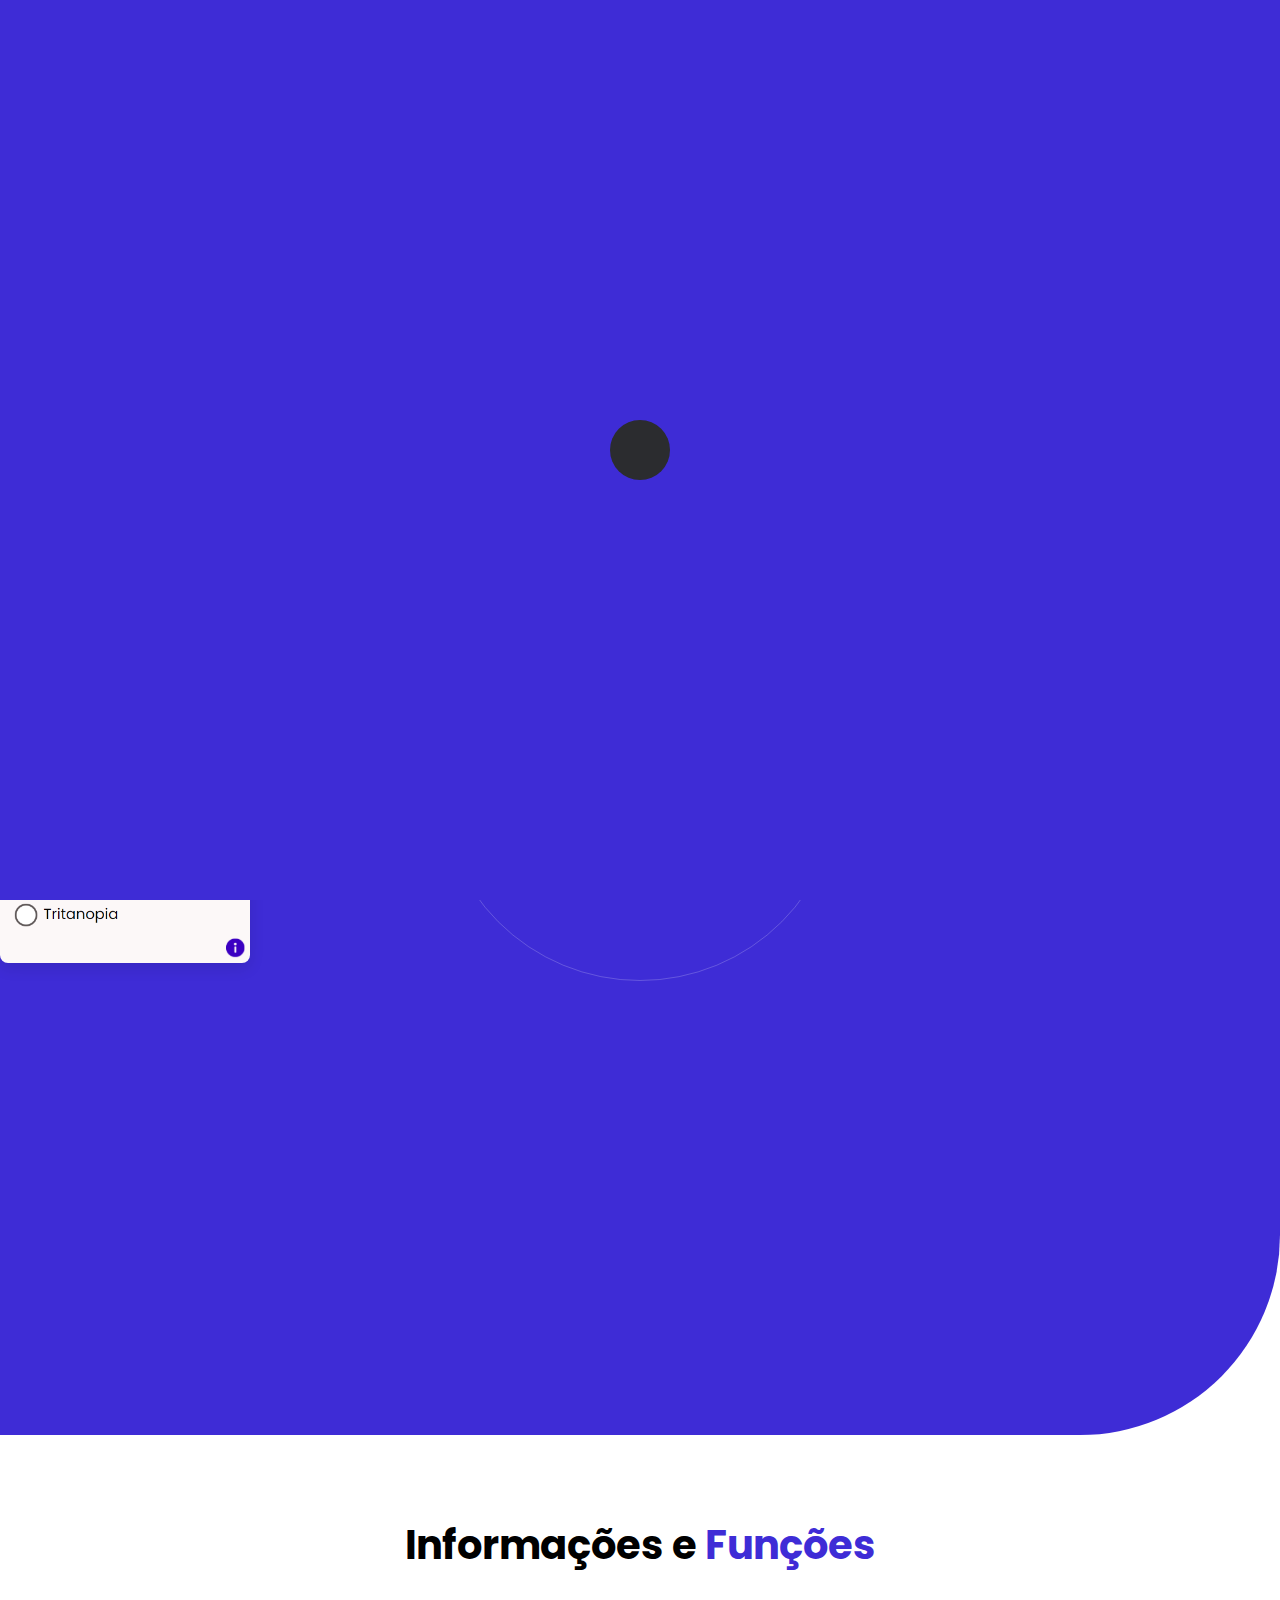
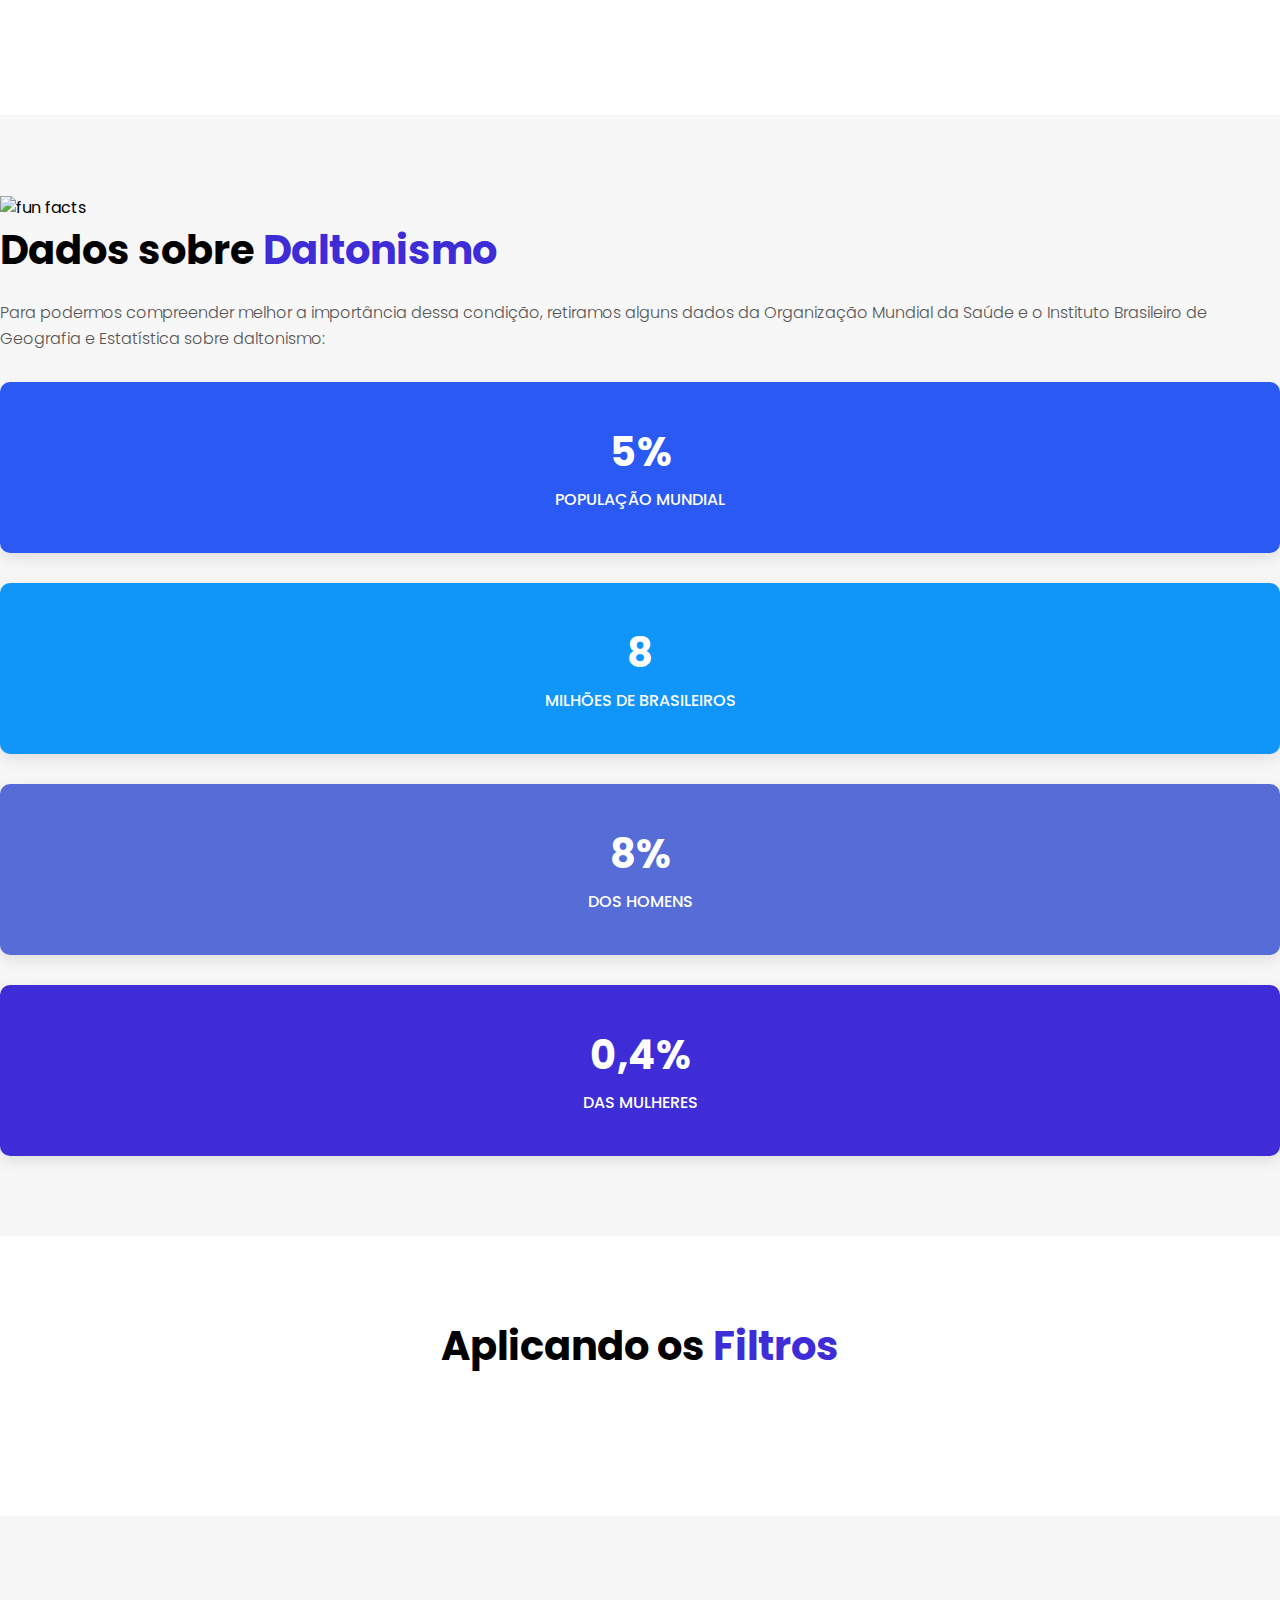
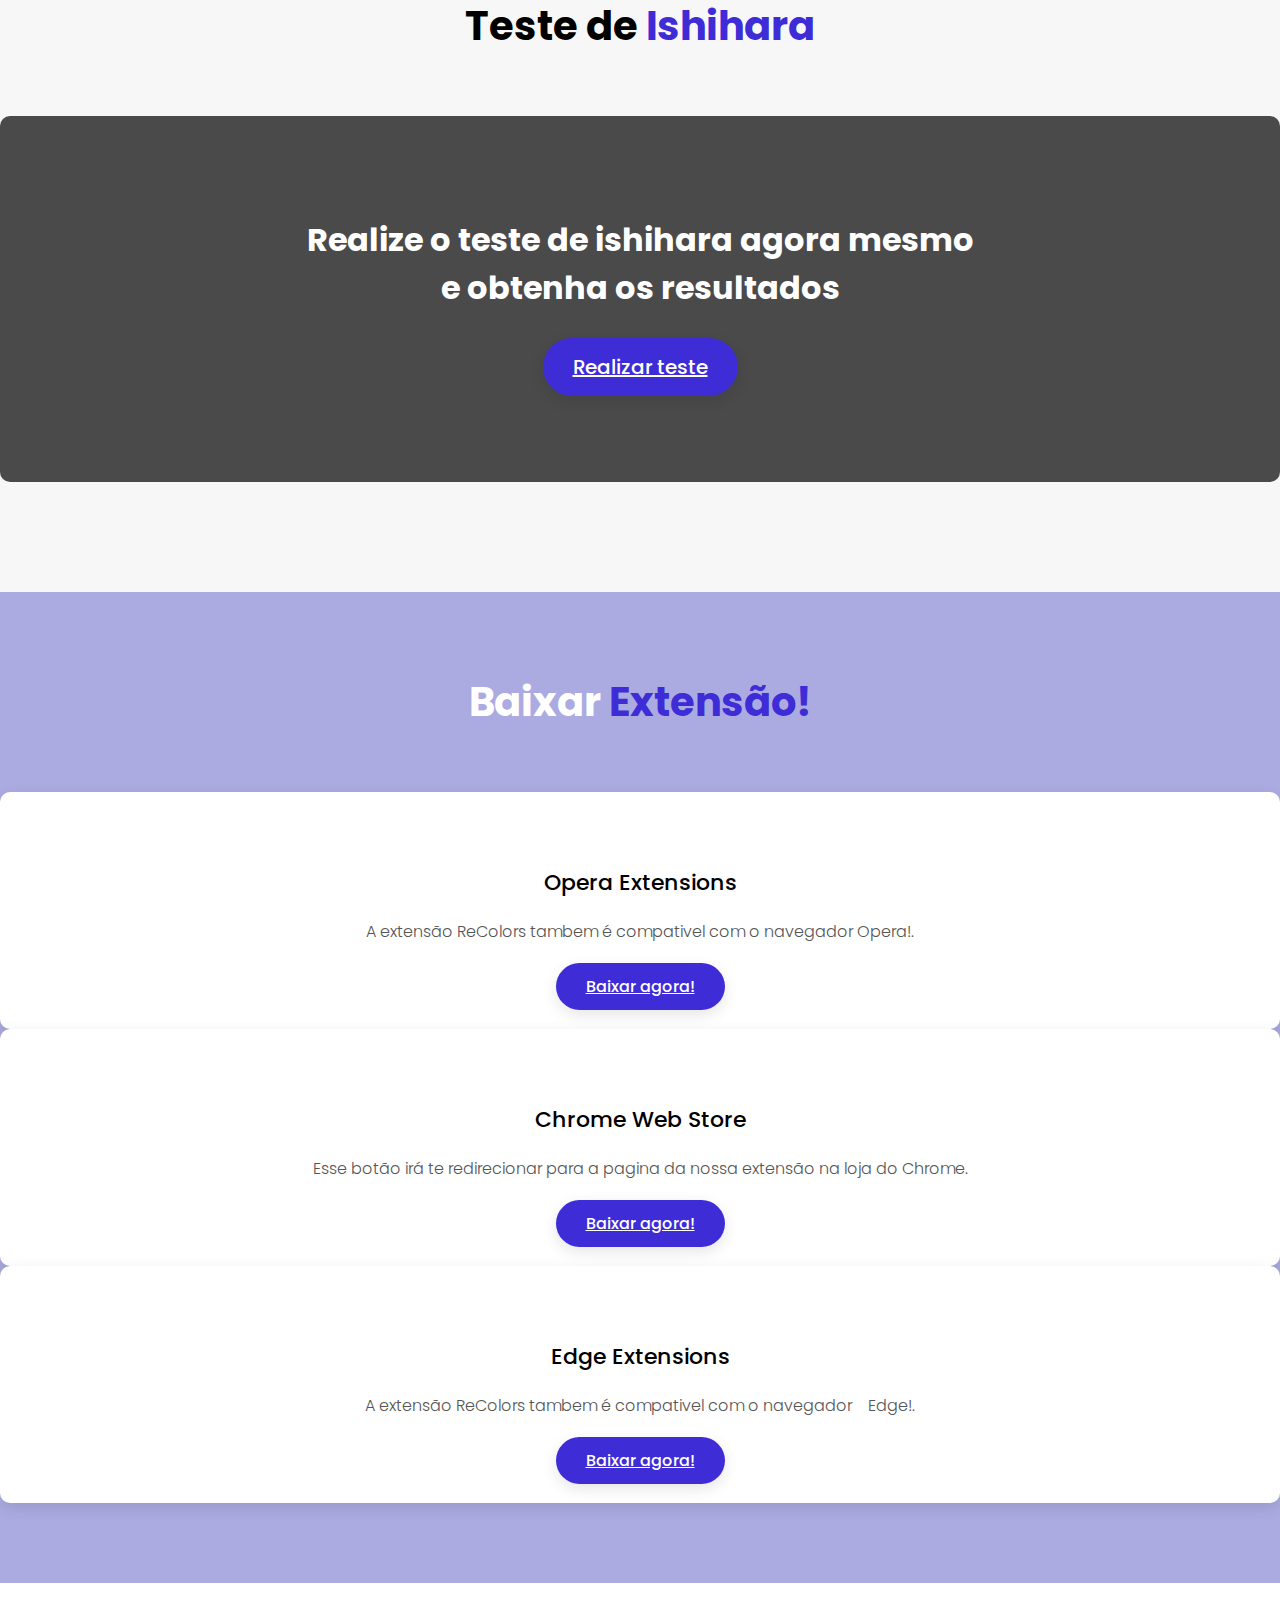
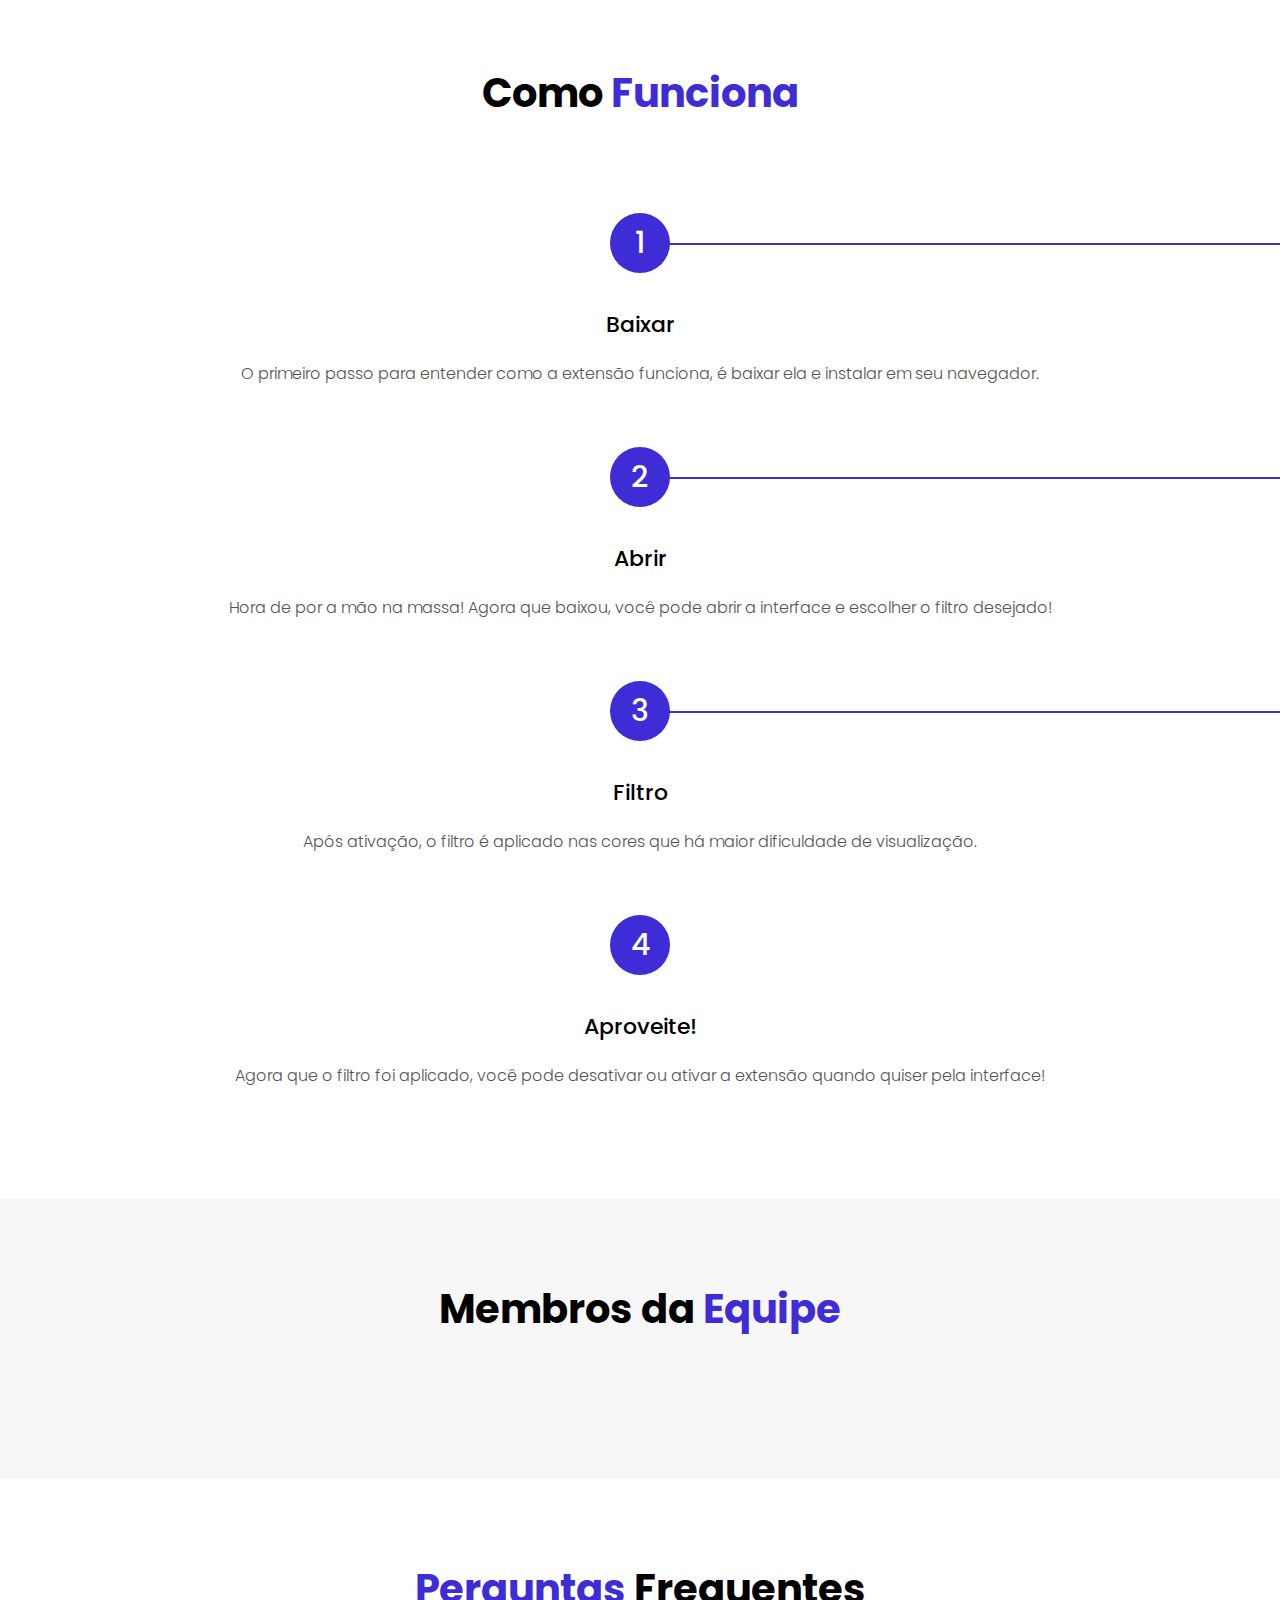
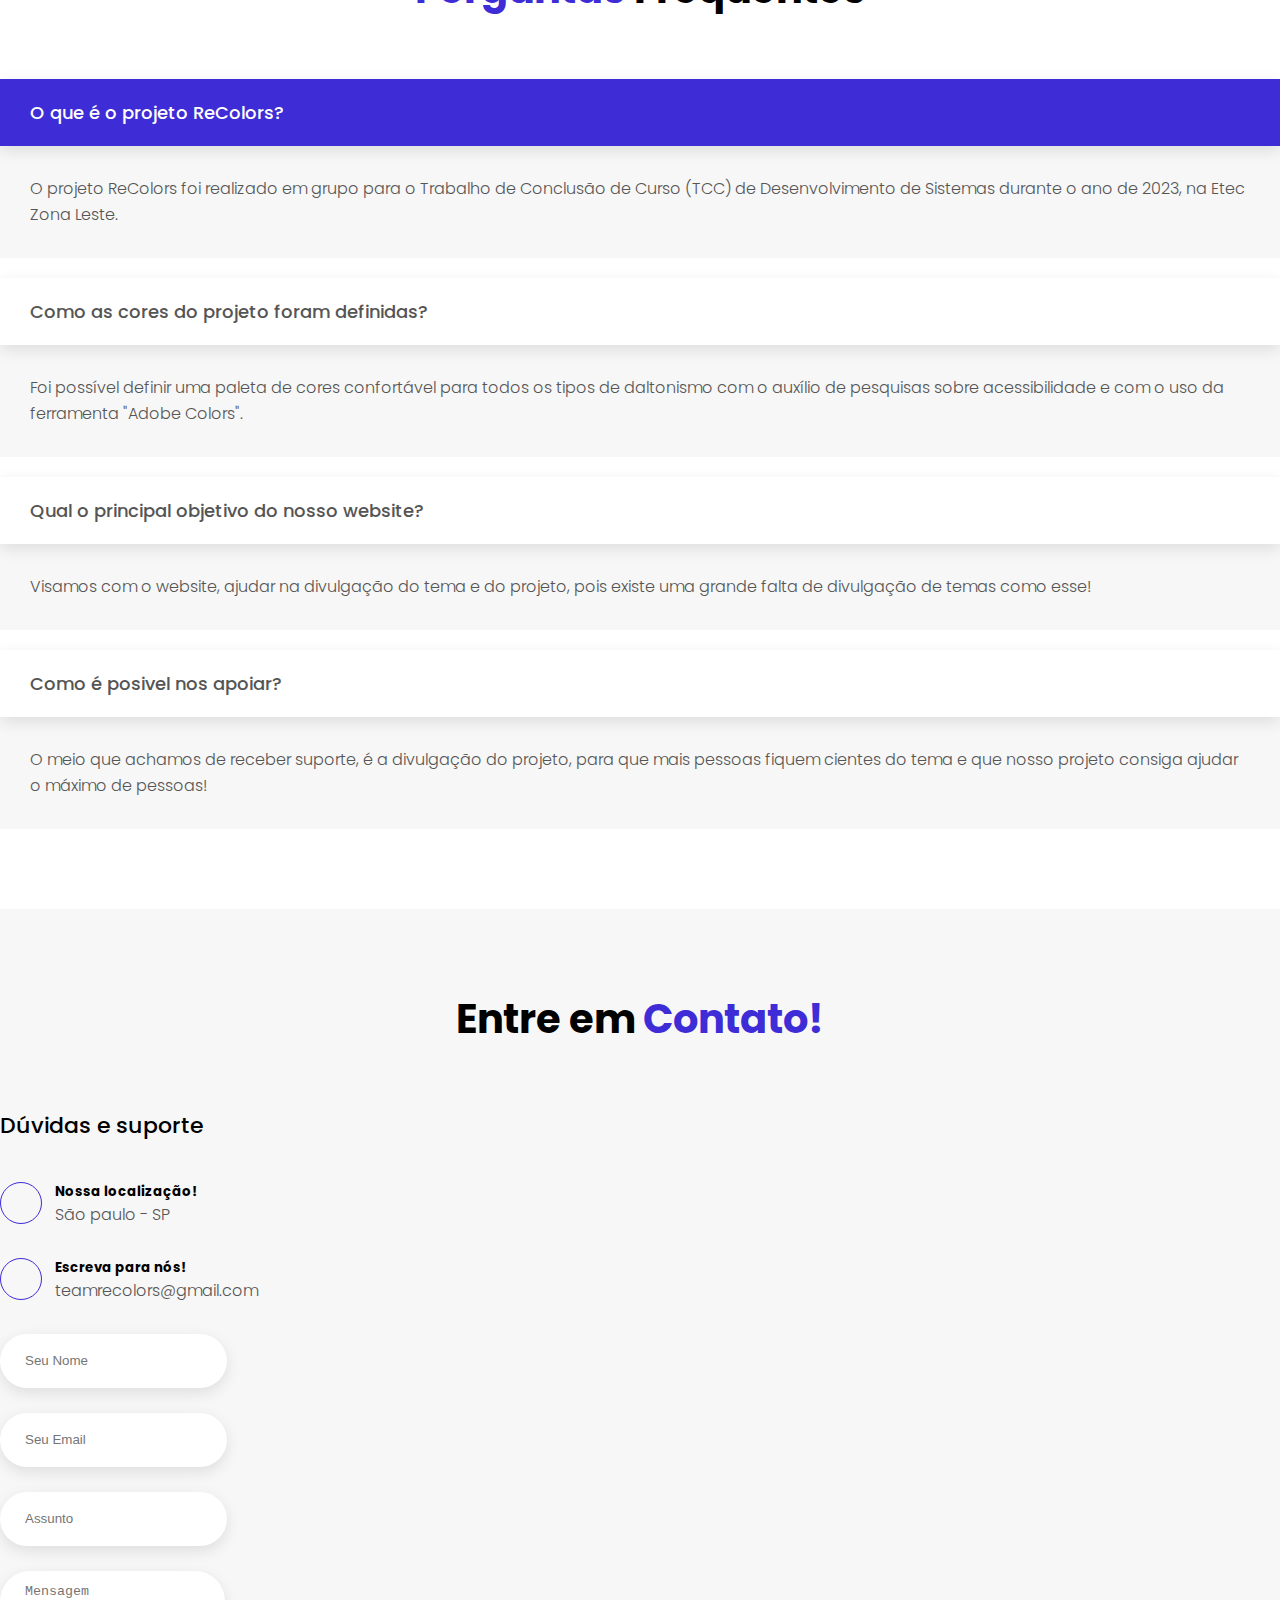
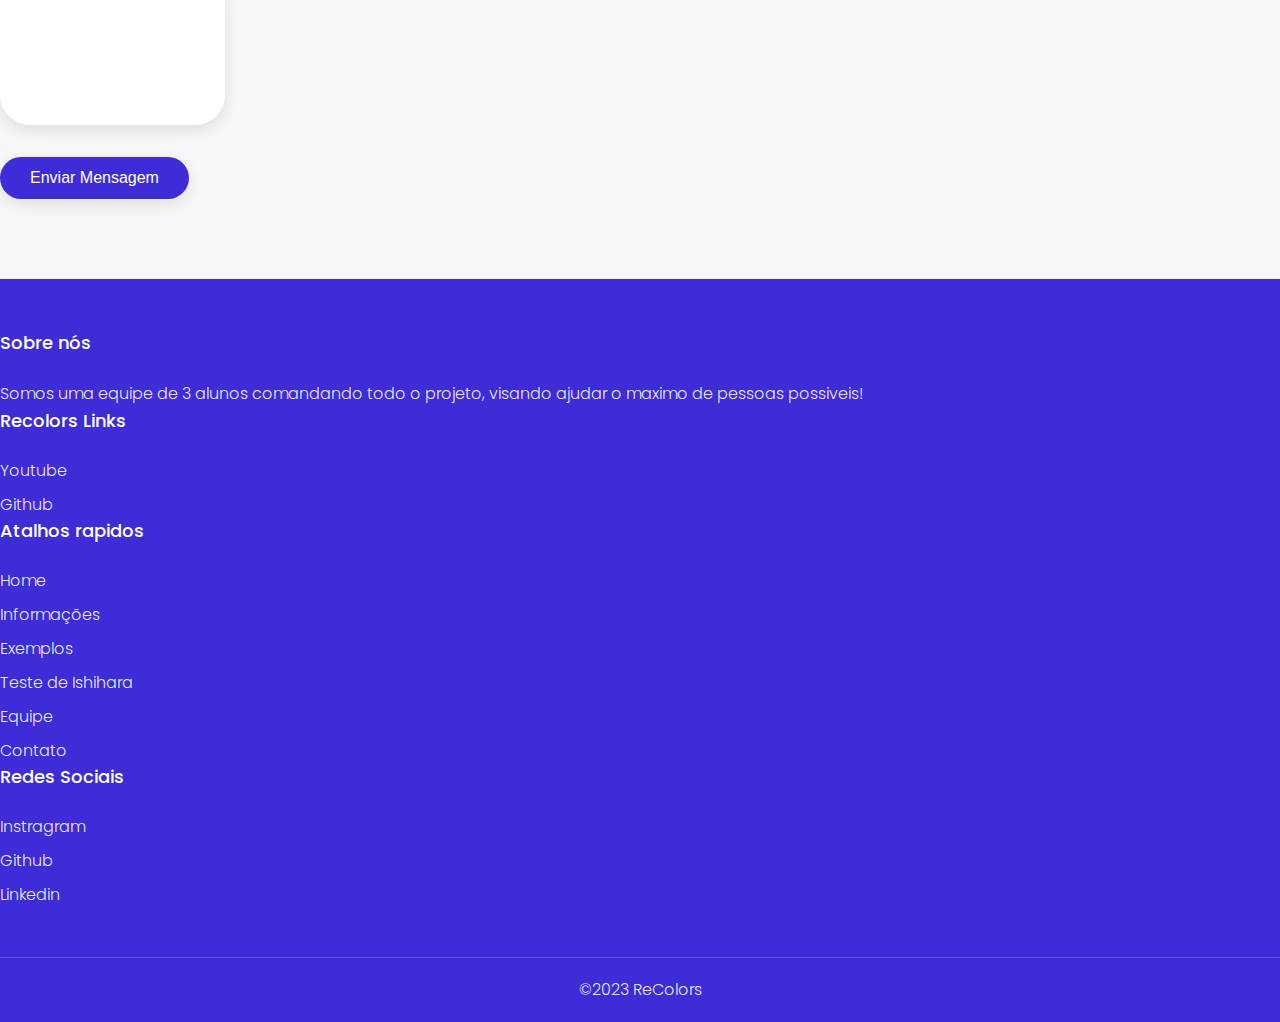
==== index.html @ bcbef5b4 "Update index.html" ====
<!DOCTYPE html>
<html lang="pt-br">
<head>
    <meta charset="UTF-8">
    <link rel="shortcut icon" type="x-icon" href="img/icon.png">
    <meta name="viewport" content="width=device-width, initial-scale=1.0">
    <title>ReColors - Extensão para Daltonismo</title>
    <!-- owl carousel css -->
    <link rel="stylesheet" href="css/owl.carousel.min.css">
    <link rel="stylesheet" href="https://cdnjs.cloudflare.com/ajax/libs/OwlCarousel2/2.3.4/assets/owl.carousel.min.css" integrity="sha512-tS3S5qG0BlhnQROyJXvNjeEM4UpMXHrQfTGmbQ1gKmelCxlSEBUaxhRBj/EFTzpbP4RVSrpEikbmdJobCvhE3g==" crossorigin="anonymous" referrerpolicy="no-referrer" />
    <link rel="stylesheet" href="https://cdnjs.cloudflare.com/ajax/libs/OwlCarousel2/2.3.4/assets/owl.theme.default.min.css" integrity="sha512-sMXtMNL1zRzolHYKEujM2AqCLUR9F2C4/05cdbxjjLSRvMQIciEPCQZo++nk7go3BtSuK9kfa/s+a4f4i5pLkw==" crossorigin="anonymous" referrerpolicy="no-referrer" />
    <!-- bootstrap css -->
    <link rel="stylesheet" href="css/font-awesome.css">
    <!-- bootstrap css -->
    <link rel="stylesheet" href="css/bootstrap.min.css">
    <!-- css -->
    <link rel="stylesheet" href="css/style.css">
    <meta name="google-site-verification" content="XhL-QAWS6RkEhredFopyGMFFUdEi4HAXMe2kNTsxbYQ" />
</head>
<body>


<!-- tela de carregamento -->

<div class="preloader">
    <span></span>
</div>




<!-- tela de carregamento fim -->
    

<!-- navbar Começo-->

    <nav class="navbar navbar-expand-lg fixed-top"> 
        <div class="container">
            <!-- Marca/logo-->
            <a class="navbar-brand" href="index.html">
                <img class="logo" src="img/logo.png" alt="Logotipo da ReColors">
              </a>
  
            <!-- botão -->
                <button class="navbar-toggler" type="button" data-toggle="collapse" data-target="#collapsibleNavbar">
                    <i class="fa-solid fa-bars"></i>
                </button>
  
            <!-- Navbar links -->
        <div class="collapse navbar-collapse" id="collapsibleNavbar">
            <ul class="navbar-nav ml-auto">
                <li class="nav-item">
                    <a class="nav-link active" data-scroll-nav="0" href="#">Home</a>
                </li>
                <li class="nav-item">
                    <a class="nav-link" data-scroll-nav="1" href="#">Informações</a>
                </li>
                <li class="nav-item">
                    <a class="nav-link" data-scroll-nav="2" href="#">Exemplos</a>
                </li>
                <li class="nav-item">
                    <a class="nav-link" data-scroll-nav="3" href="#">Teste de Ishihara</a>
                </li>
                <li class="nav-item">
                    <a class="nav-link" data-scroll-nav="4" href="#">Equipe</a>
                </li>
                <li class="nav-item">
                    <a class="nav-link" data-scroll-nav="5" href="#">Contato</a>
                </li>
            </ul>
        </div>
    </nav>
<!-- navbar Fim -->

<!-- HOME COMEÇO -->
<section class="home d-flex align-items-center" id="home" data-scroll-index="0">
    <div class="effect-wrap">
        <i class="fas fa-plus effect effect-1"></i>
        <i class="fas fa-plus effect effect-2"></i>
        <i class="fas fa-circle-notch effect effect-3"></i>
    </div>
    <div class="container">
        <div class="row align-items-center">
            <div class="col-md-7">
                <div class="home-text">
                    <h1>Extensão para auxílio a daltônicos!</h1>
                    <p>Disponível gratuitamente, pronto para te auxiliar durante sua navegação web.</p>
                    <div class="home-btn">
                        <a target="_blank" href="https://chrome.google.com/webstore/detail/recolors/ahmpcelmfapdfdgkgngddedcdaoebjlm?hl=pt-br" class="btn btn-1">Baixar extensão</a>
                        <button type="button"  class="btn btn-1 video-play-btn">
                            <i class="fas fa-play"></i>
                        </button>
                    </div>
                </div>
            </div>
            <div class="col-md-5 text-center">   
                <div class="home-img">
                    <div class="circle">
                    </div>
                     <img src="img/extension-screenshots/1.png" alt="ReColors">
                </div> 
            </div>
        </div>
    </div>
</section>


<!-- HOME FINAL -->

<!-- informações começo -->
<section class="features section-padding" id="features" data-scroll-index="1">
    <div class="container">
        <div class="row justify-content-center">
            <div class="col-lg-8">
                <div class="section-title">
                    <h2>Informações e <span>Funções</span></h2>
                </div>
            </div>
        </div>
        <div class="row">
            <div class="owl-carousel features-carousel">
                <div class=" feature-item">
                    <div class="icon"><i class="fa-solid fa-display"></i></div>
                    <h3>Auxiliar na Web</h3>
                    <p>Ajuda o usuário durante a navegação na internet, dando suporte às possíveis dificuldades enfrentadas 
                        pelos portadores de daltonismo diariamente.
                    </p>
                </div>
                <div class=" feature-item">
                    <div class="icon"><i class="fa-solid fa-eye"></i></div>
                    <h3>Customizar Cores</h3>
                    <p>Você poderá contar com a extensão para alterar todo o esquema de cores nos websites 
                        visitados, de acordo com o seu tipo de daltonismo.
                    </p>
                </div>
                <div class=" feature-item">
                    <div class="icon"><i class="fa-solid fa-window-maximize"></i></div>
                    <h3>Exibir Informações</h3>
                    <p>Com a extensão, é possível visualizar todas as informações da tela, como gráficos e textos que podem
                        ser ilegíveis por conta da escolha de cores utilizadas nas páginas web.
                    </p>
                </div>
                <div class=" feature-item">
                    <div class="icon"><i class="fa-solid fa-list"></i></div>
                    <h3>8 Tipos Predefinidos</h3>
                    <p>A extensão conta com os 8 principais tipos de daltonismo
                         definidos para proporcionar uma experiência inclusiva a todos os usuários.
                    </p>
                </div>
                <div class=" feature-item">
                    <div class="icon"><i class="fa-solid fa-magnifying-glass"></i></div>
                    <h3>Informações dos Tipos</h3>
                    <p>Durante o uso, após definir o tipo desejado, é exibido informações sobre
                        o mesmo, explicando tambem as cores que são e serão afetadas!.
                    </p>
                </div>
            </div>
        </div>
    </div>
</section>




<!-- informações fim  -->

<!-- Dados começo -->


<section class="fun-facts section-padding">
    <div class="container">
        <div class="row">
            <div class="col-lg-6 col-md-5 d-flex align-items-center justify-content-center">    
                <div class="fun-facts-img">
                    <img src="img/extension-screenshots/2.png" alt="fun facts">
                </div>
            </div>
            <div class="col-lg-6 col-md-7">     
                <div class="section-title">
                    <h2>Dados sobre <span>Daltonismo</span></h2>
                </div>
                <div class="fun-facts-text">
                    <p>Para podermos compreender melhor a importância dessa condição, 
                        retiramos alguns dados da Organização Mundial da Saúde e 
                        o Instituto Brasileiro de Geografia e Estatística sobre daltonismo:
                    </p>
                    <div class="row">
                        <div class="col-sm-6">
                            <div class="fun-fact-item style-1">
                                <h3>5%</h3>
                                <span>POPULAÇÃO MUNDIAL</span>
                            </div>
                        </div>
                        <div class="col-sm-6">
                            <div class="fun-fact-item style-2">
                                <h3>8</h3>
                                <span>MILHÕES DE BRASILEIROS</span>
                            </div>
                        </div>
                        <div class="col-sm-6">
                            <div class="fun-fact-item style-3">
                                <h3>8%</h3>
                                <span>DOS HOMENS</span>
                            </div>
                        </div>
                        <div class="col-sm-6">
                            <div class="fun-fact-item style-4">
                                <h3>0,4%</h3>
                                <span>DAS MULHERES</span>
                            </div>
                        </div>
                    </div>
                </div>
            </div>
        </div>
    </div>
</section>


<!-- Dados fim -->

<!-- EXEMPLO EXTENSAO -->
<section class="app-screenshots section-padding" id="exemplo" data-scroll-index="2">
    <div class="container">
        <div class="row justify-content-center">
            <div class="col-lg-8">
                <div class="section-title">
                    <h2>Aplicando os  <span>Filtros</span></h2>
                </div>
            </div>
        </div>
        <div class="row">
            <div class="owl-carousel screenshots-carousel">
                <div class="screenshot-item">
                    <div class="caption">
                        <h4>sem Filtro</h4>
                    </div>
                    <img src="img/extension-screenshots/one.png" alt="screenshot">
                </div>
                <div class="screenshot-item">
                    <img src="img/extension-screenshots/two.png" alt="screenshot">
                    <div class="caption">
                        <h4>Protanopia</h4>
                    </div>
                </div>
                <div class="screenshot-item">
                    <img src="img/extension-screenshots/six.png" alt="screenshot">
                    <div class="caption">
                        <h4>  Deuteranopia</h4>
                    </div>
                </div>
                <div class="screenshot-item">
                    <img src="img/extension-screenshots/for.png" alt="screenshot">
                    <div class="caption">
                        <h4>Tritanopia</h4>
                    </div>
                </div>
            </div>
        </div>
    </div>
</section>
<!-- EXEMPLO EXTENSAO FIM -->



<!-- teste de ishihara -->


<section class="teste-ishihara section-padding" data-scroll-index="3">
    <div class="container">
        <div class="row justify-content-center">
            <div class="col-lg-8">
                <div class="section-title">
                    <h2>Teste de <span>Ishihara</span></h2>
                </div>
            </div>
        </div>
        <div class="row">
                <div class="teste-text">
                    <h1>Realize o teste de ishihara agora mesmo 
                        <br>e obtenha os resultados</h1>
                        <a href="teste.html" class="btn btn-2 btn-large">Realizar teste</a>
                </div>
            </div>
        </div>
    </div>
</section>



<!-- teste de ishihara fim -->



<!-- DOWNLOAD começo -->
<section class="app-download section-padding">
    <div class="container">
        <div class="row justify-content-center">
            <div class="col-lg-8">
                <div class="section-title">
                    <h2>Baixar <span>Extensão!</span></h2>
                </div>
            </div>
        </div>
        <div class="row justify-content-center">
            <div class="col-lg-4 col-md-6">
                <div class="app-download-item">
                    <i class="fa-brands fa-opera"></i>
                    <h3>Opera Extensions</h3>
                    <p>A extensão ReColors tambem é compativel com o navegador Opera!.
                    </p>
                    <a href="#" class="btn btn-2">Baixar agora!</a>
                </div>
            </div>
            <div class="col-lg-4 col-md-6">
                <div class="app-download-item">
                    <i class="fa-brands fa-google"></i>
                    <h3>Chrome Web Store</h3>
                    <p>Esse botão irá te redirecionar para a pagina da nossa extensão
                        na loja do Chrome.
                    </p>
                    <a href="#" class="btn btn-2">Baixar agora!</a>
                </div>
            </div>
            <div class="col-lg-4 col-md-6">
                <div class="app-download-item">
                    <i class="fa-brands fa-edge"></i>
                    <h3>Edge Extensions</h3>
                    <p>A extensão ReColors tambem é compativel com o navegador ⠀Edge!.
                    </p>
                    <a href="#" class="btn btn-2">Baixar agora!</a>
                </div>
            </div>
        </div>
    </div>
</section>


<!-- DOWNLOAD FIM -->

<!-- como funcionamos -->
<div class="how-it-works section-padding">
    <div class="container">
        <div class="row justify-content-center">
            <div class=" col-lg-8">
                <div class="section-title">
                    <h2>Como <span>Funciona</span></h2>
                </div>
            </div>
        </div>
        <div class="row">
            <div class="col-lg-3 col-md-6">
                <div class="how-it-works-item line-right">
                    <div class="step">1</div>
                    <h3>Baixar</h3>
                    <p>O primeiro passo para entender como a extensão funciona,
                        é baixar ela e instalar em seu navegador.
                    </p>
                </div>
            </div>
            <div class="col-lg-3 col-md-6">
                <div class="how-it-works-item line-right">
                    <div class="step">2</div>
                    <h3>Abrir</h3>
                    <p>Hora de por a mão na massa! Agora que baixou, você pode abrir a interface
                        e escolher o filtro desejado!
                    </p>
                </div>
            </div>
            <div class="col-lg-3 col-md-6">
                <div class="how-it-works-item line-right">
                    <div class="step">3</div>
                    <h3>Filtro</h3>
                    <p>Após ativação, o filtro é aplicado nas cores que há maior dificuldade
                        de visualização.
                    </p>
                </div>
            </div>
            <div class="col-lg-3 col-md-6">
                <div class="how-it-works-item">
                    <div class="step">4</div>
                    <h3>Aproveite!</h3>
                    <p>Agora que o filtro foi aplicado, você pode desativar ou ativar
                        a extensão quando quiser pela interface!
                    </p>
                </div>
            </div>
        </div>
    </div>
</div>


<!-- como funcionamos fim -->

<!-- equipe parte-->
<section class="team section-padding" id="team" data-scroll-index="4">
    <div class="container">
        <div class="row justify-content-center">
            <div class="col-lg-8">
                <div class="section-title">
                    <h2>Membros da <span>Equipe</span></h2>
                </div>
            </div>
        </div>
        <div class="row">
            <div class="owl-carousel team-carousel">
                <div class="team-item">
                    <img src="img/team/1.png" alt="team">
                    <h3>Renato Botura</h3>
                    <span>Programador</span>
                </div>
                <div class="team-item">
                    <img src="img/team/2.png" alt="team">
                    <h3>Thiago Cruz</h3>
                    <span>Desenvolvedor</span>
                </div>
                <div class="team-item">
                    <img src="img/team/3.png" alt="team">
                    <h3>Kezia Domingos</h3>
                    <span>Designer</span>
                </div>
            </div>
        </div>
    </div>
</section>


<!-- equipe fim -->

<!-- FAQ começo -->
<section class="faq section-padding">
    <div class="container">
        <div class="row justify-content-center">
            <div class="col-lg-8">
                <div class="section-title">
                    <h2><span>Perguntas</span> Frequentes</h2>
                </div>
            </div>
        </div>
        <div class="row justify-content-center">
            <div class="col-lg-10">
                <div id="accordion">
                    <div class="accordion-item">
                        <div class="accordion-header" data-toggle="collapse" 
                        data-target="#collapse-01">
                            <h3>O que é o projeto ReColors?</h3>
                        </div>
                        <div class="collapse show" id="collapse-01" data-parent="#accordion">
                            <div class="accordion-body">
                                <p>O projeto ReColors foi realizado em grupo para 
                                    o Trabalho de Conclusão de Curso (TCC) de Desenvolvimento de Sistemas durante o ano de 2023,
                                    na Etec Zona Leste.
                                </p>
                            </div>
                        </div>
                    </div>
                    <div class="accordion-item">
                        <div class="accordion-header collapsed" data-toggle="collapse" 
                        data-target="#collapse-02">
                            <h3>Como as cores do projeto foram definidas?</h3>
                        </div>
                        <div class="collapse" id="collapse-02" data-parent="#accordion">
                            <div class="accordion-body">
                                <p>Foi possível definir uma paleta de cores confortável para todos os tipos de daltonismo
                                    com o auxílio de pesquisas sobre acessibilidade e com o uso da ferramenta
                                    "Adobe Colors".
                                </p>
                            </div>
                        </div>
                    </div>
                    <div class="accordion-item">
                        <div class="accordion-header collapsed" data-toggle="collapse" 
                        data-target="#collapse-03">
                            <h3>Qual o principal objetivo do nosso website?</h3>
                        </div>
                        <div class="collapse" id="collapse-03" data-parent="#accordion">
                            <div class="accordion-body">
                                <p>Visamos com o website, ajudar na divulgação do tema e do projeto,
                                    pois existe uma grande falta de divulgação de temas como esse!
                                </p>
                            </div>
                        </div>
                    </div>
                    <div class="accordion-item">
                        <div class="accordion-header collapsed" data-toggle="collapse" 
                        data-target="#collapse-04">
                            <h3>Como é posivel nos apoiar?</h3>
                        </div>
                        <div class="collapse" id="collapse-04" data-parent="#accordion">
                            <div class="accordion-body">
                                <p>O meio que achamos de receber suporte, é a divulgação do projeto,
                                    para que mais pessoas fiquem cientes do tema e que nosso projeto consiga
                                    ajudar o máximo de pessoas!
                                </p>
                            </div>
                        </div>
                    </div>
                </div>
            </div>
        </div>
    </div>
</section> 


<!-- FAQ fim -->

<!-- contato começo -->
<section class="contact section-padding" id="contact" data-scroll-index="5">
    <div class="container">
        <div class="row justify-content-center">
            <div class="col-lg-8">
                <div class="section-title">
                    <h2>Entre em <span>Contato!</span></h2>
                </div>
            </div>
        </div>
        <div class="row">
            <div class="col-lg-4 col-md-5">
                <div class="contact-info">
                    <h3>Dúvidas e suporte</h3>
                    <div class="contact-info-item">
                        <i class="fas fa-location-arrow"></i>
                        <h5>Nossa localização!</h5>
                        <p>São paulo - SP</p>
                    </div>
                    <div class="contact-info-item">
                        <i class="fas fa-envelope"></i>
                        <h5>Escreva para nós!</h5>
                        <p>teamrecolors@gmail.com</p>
                    </div>
                </div>
            </div>
            <div class="col-lg-8 col-md-7">
                <div class="contact-form">
                    <form action="https://formsubmit.co/teamrecolors@gmail.com" method="POST" class="form">
                        <input type="hidden" name="_next" value="https://recolors.vercel.app">
                        <div class="row">
                            <div class="col-lg-6">
                                <div class="form-group">
                                    <input type="text" name="name" id="name" placeholder="Seu Nome"
                                        class="form-control" required>
                                </div>
                            </div>
                            <div class="col-lg-6">
                                <div class="form-group">
                                    <input type="text" name="email" id="email" placeholder="Seu Email"
                                        class="form-control" required>
                                </div>
                            </div>
                        </div>
                        <div class="row">
                            <div class="col-lg-12">
                                <div class="form-group">
                                    <input type="text" name="subject" id="subject" placeholder="Assunto"
                                        class="form-control" required>
                                </div>
                            </div>
                        </div>
                        <div class="row">
                            <div class="col-lg-12">
                                <div class="form-group">
                                    <textarea name="message" id="message" placeholder="Mensagem"
                                        class="form-control" required></textarea>
                                </div>
                                <input type="hidden" name="_captcha" value="false" />
                            </div>
                        </div>
                        <div class="row">
                            <div class="col-lg-12">
                                <button id="sendMessageButton" type="submit" class="btn btn-2">Enviar Mensagem</button>

                            </div>
                        </div>
                    </form>
                </div>
            </div>
        </div>
    </div>
</section>

<!-- contato fim -->

<!-- pezinho começo -->
<footer class="footer">
    <div class="container">
        <div class="row">
            <div class="col-lg-3 col-md-6">
                <div class="footer-col">
                    <h3>Sobre nós</h3>
                    <p>Somos uma equipe de 3 alunos comandando todo o projeto,
                        visando ajudar o maximo de pessoas possiveis!
                    </p>
                </div>
            </div>
            <div class="col-lg-3 col-md-6">
                <div class="footer-col">
                    <h3>Recolors Links</h3>
                    <ul>
                        <li><a target="_blank" href="https://www.youtube.com/channel/UCrrAiubU_Cape-SILiKoMmA">Youtube</a></li>
                        <li><a target="_blank" href="https://github.com/yTrosky/ReColors_Site.git">Github</a></li>
                    </ul>
                </div>
            </div>
            <div class="col-lg-3 col-md-6">
                <div class="footer-col">
                    <h3>Atalhos rapidos</h3>
                    <ul>
                        <li><a data-scroll-nav="0" href="#">Home</a></li>
                        <li><a data-scroll-nav="1" href="#">Informações</a></li>
                        <li><a data-scroll-nav="2" href="#">Exemplos</a></li>
                        <li><a data-scroll-nav="3" href="#">Teste de Ishihara</a></li>
                        <li><a data-scroll-nav="4" href="#">Equipe</a></li>
                        <li><a data-scroll-nav="5" href="#">Contato</a></li>
                    </ul>
                </div>
            </div>
            <div class="col-lg-3 col-md-6">
                <div class="footer-col">
                    <h3>Redes Sociais</h3>
                    <ul>
                        <li><a target="_blank" href="https://linktr.ee/recolorsInstagram">Instragram</a></li>
                        <li><a target="_blank" href="https://linktr.ee/recolors">Github</a></li>
                        <li><a target="_blank" href="https://linktr.ee/RecolorsLinkedin?utm_source=linktree_profile_share&ltsid=00021cd5-5279-4b98-bc73-0b254b796a7a">Linkedin</a></li>
                    </ul>
                </div>
            </div>
        </div>
        <div class="row">
            <div class="col-lg-12">
                <p class="copyright-text">&copy;2023 ReColors</p>
            </div>
        </div>
    </div>
</footer>



<!-- pezinho end -->




<!-- ativar dark mode começo  -->

<div class="toggle-theme">
    <i class="fas"></i>
</div>


<!-- ativar dark mode fim  -->




    
<!-- Video telinha popup -->
<div class="video-popup">
    <div class="video-popup-inner">
        <i class="fas fa-times video-popup-close"></i>
        <div class="iframe-box">
            <iframe id="player-1" src="https://www.youtube.com/embed/hx0ZwDeBbxM" 
            title="YouTube video player"
            allow="accelerometer; autoplay; clipboard-write; encrypted-media; 
            gyroscope; picture-in-picture; web-share" allowfullscreen></iframe>
        </div>
    </div>
</div>
<!-- Video telinha popup fim -->




<!-- bootstrap -->    
<script src="js/bootstrap.min.js"></script>
<!-- jquery -->    
<script src="js/jquery.min.js"></script>

<!-- popper -->    
<script src="js/popper.min.js"></script>
<!-- javascript -->    
<script src="js/main.js"></script>
<!-- owl carousel js -->
<script src="js/owl.carousel.min.js"></script>
<script src="https://cdnjs.cloudflare.com/ajax/libs/jquery/3.7.0/jquery.min.js" integrity="sha512-3gJwYpMe3QewGELv8k/BX9vcqhryRdzRMxVfq6ngyWXwo03GFEzjsUm8Q7RZcHPHksttq7/GFoxjCVUjkjvPdw==" crossorigin="anonymous" referrerpolicy="no-referrer"></script>
<script src="https://cdnjs.cloudflare.com/ajax/libs/OwlCarousel2/2.3.4/owl.carousel.min.js" integrity="sha512-bPs7Ae6pVvhOSiIcyUClR7/q2OAsRiovw4vAkX+zJbw3ShAeeqezq50RIIcIURq7Oa20rW2n2q+fyXBNcU9lrw==" crossorigin="anonymous" referrerpolicy="no-referrer"></script>


<script src="https://cdn.jsdelivr.net/npm/popper.js@1.16.1/dist/umd/popper.min.js"></script>
<script src="https://cdn.jsdelivr.net/npm/bootstrap@4.6.2/dist/js/bootstrap.bundle.min.js"></script>

<!-- Scrollt js -->
<script src="js/scrollIt.min.js"></script>

</body>
</html>
---- css/style.css ----
/* ---------------------------------
   Fonts
----------------------------------*/

@import url('https://fonts.googleapis.com/css2?family=Poppins:wght@300;400;600;700;800;900&display=swap');

/* ---------------------------------
   Main CSS
----------------------------------*/
:root{
    --main-color: #3E2CD6;
    --color-1: #2A59F4;
    --color-2: #1095F9;
    --color-3: #566CD6;
    --color-4: #68B1F5;
    --bg-dark: #2b2c2f;
    --main-to-dark-color: var(--main-color);
    --dark-to-main-color: var(--bg-dark);
    --shadow-black-100: 0 5px 15px rgba(0,0,0,0.1);
    --shadow-black-300: 0 5px 15px rgba(0,0,0,0.3);
    --black-900: #000000;
    --black-400: #555555;
    --black-100: #f7f7f7;
    --black-000: #ffffff;
    --black-alpha-100: rgba(0,0,0,0.05);
} 


body{   
    font-family: 'Poppins', sans-serif;
    font-size:  16px;
    font-weight: 400;
    overflow-x: hidden;
    background-color: #ffffff;
    line-height: 1.5;
}
body.dark{
    background-color: var(--bg-dark);
    --black-100: var(--bg-dark);
    --black-000: var(--bg-dark);
    --main-to-dark-color: var(--bg-dark);
    --dark-to-main-color: var(--main-color);
    --shadow-black-100:var(--shadow-black-300);
    --black-alpha-100: rgba(255,255,255,0.05);
    --black-900: #fff;
    --black-400: #bbb;  
    --main-color: var(--color-3);
}
*{
    margin:0;
    padding:0;
    outline: none!important;
}
img{
    max-width: 100%;
    vertical-align: middle;
}
ul{
    list-style: none;
}
.btn-1{
    background-color: #ffffff;
    padding: 12px 30px;
    border:none;
    border-radius: 30px;
    color: var(--main-color);
    font-size: 16px;
    /*text-transform: capitalize;*/
    transition: all 0.5s ease;
    box-shadow: var(--shadow-black-300);
    font-weight: 500;
}
.btn-1:focus{
    box-shadow: var(--shadow-black-300);
}
.btn-1:hover{
    color: #ffffff;
    background-color: var(--main-color);
}

.btn-2{
    background-color: var(--main-color);
    padding: 12px 30px;
    border:none;
    border-radius: 30px;
    color: #ffffff;
    font-size: 16px;
    /*text-transform: capitalize;*/
    transition: all 0.5s ease;
    box-shadow: var(--shadow-black-100);
    font-weight: 500;
}
.btn-2:focus{
    box-shadow: var(--shadow-black-100);
}
.btn-2:hover{
    color: var(--main-color);
    background-color: #ffffff;
}

@keyframes spin_01{
    0%{
        transform: rotate(0deg);
    }
    100%{
        transform: rotate(360deg);
    }
}
@keyframes bounceTop_01{
    0%,100%{
        transform: translateY(-30px);
    }
    50%{
        transform: translateY(0px);
    }
}
@keyframes pulse_01{
    0%{
        transform: scale(0.94);
        box-shadow: 0 0 0 0 rgba(255,255,255,0.7);
    }
    70%{
        transform: scale(1);
        box-shadow: 0 0 0 12px rgba(255,255,255,0);
    }
    100%{
        transform: scale(0.94);
        box-shadow: 0 0 0 0 rgba(255,255,255,0);
    }
}
@keyframes zoomInOut_01{
    0%{
        transform: scale(0);
    }
    100%{
        transform: scale(1);
        opacity: 0;
    }
}
.effect-wrap .effect{
    position: absolute;
    z-index: -1;
}
.effect-wrap .effect-1{
    left: 20%;
    top: 20%;
    font-size: 20px;
    color: var(--color-2);
    animation: spin_01 5s linear infinite;
}
.effect-wrap .effect-2{
    right: 5%;
    top: 10%;
    font-size: 25px;
    color: rgba(255,255,255,0.5);
    animation: spin_01 7s linear infinite;
}
.effect-wrap .effect-3{
    left: 5%;
    bottom: 30%;
    font-size: 25px;
    color: var(--color-3);
    animation: bounceTop_01 3s linear infinite;
}
.section-padding{
    padding: 80px 0;
}
.section-title{
    margin-bottom: 60px;
}

.section-title h2{
    font-size: 40px;
    color: var(--black-900 );
    font-weight: 700;
    /*text-transform: capitalize;*/
    text-align: center;
    margin: 0;
} 
.section-title h2 span{
    color: var(--main-color);
}
.owl-carousel .owl-dots{
    padding: 0 15px;
    text-align: center;
    margin-top: 20px;
}
.owl-carousel button.owl-dot{
    height: 6px;
    width: 24px;
    background-color: #dddddd;
    display: inline-block;
    margin: 0 4px;
    border-radius: 5px;
}
.owl-carousel button.owl-dot.active{
    background-color: var(--main-color);
}

/* ---------------------------------
   Preloader
----------------------------------*/
.preloader{
    position: fixed;
    left: 0;
    top: 0;
    height: 100%;
    width: 100%;
    z-index: 2100;
    background-color: var(--main-to-dark-color);
    display: flex;
    align-items: center;
    justify-content: center;
}
.preloader span{
    display: block;
    height: 60px;
    width: 60px;
    background-color: var(--dark-to-main-color);
    border-radius: 50%;
    animation: zoomInOut_01 1s ease infinite;
}




/* ---------------------------------
   Navbar
----------------------------------*/
.navbar{
    background-color: transparent;
    padding: 20px 0;
    transition: all 0.5s ease;
    
}

.navbar.navbar-shrink{
    box-shadow: 0 10px 10px rgba(0,0,0,0.1);
    background-color: var(--main-color);
    padding: 10px 0;
}
.navbar > .container{
    padding:0 15px;
}
.navbar .navbar-brand{
    font-size: 30px;
    color: #ffffff;
    font-weight: 500; 
    /*text-transform: capitalize;*/
}
.navbar .nav-item{
    margin-left: 40px;
}
.navbar .nav-item .nav-link{
  color:#ffffff;
  /*text-transform: capitalize;*/
  font-size: 16px;
  font-weight: 400;
  padding: 5px 0;
  position: relative;
}
.navbar .nav-item .nav-link::before{
    content: '';
    position: absolute;
    left: 0;
    bottom: 0;
    right: 0;
    height: 1px;
    background-color: #ffffff;
    transition: all 0.5s ease;
    transform: scale(0);
}
.navbar .nav-item .nav-link.active::before,
.navbar .nav-item .nav-link:hover:before{
    transform: scale(1);
}
.logo {
    width: 200px;
    margin: 0; 
    padding: 0; 
  }
/* ---------------------------------
   HOMEE
----------------------------------*/
.home{
    min-height: 100vh;
    padding: 150px 0;
    background-color: var(--main-to-dark-color);
    border-radius: 0 0 200px 0;
    position: relative;
    z-index: 1;
    overflow-x: hidden;
}
.home-text h1{
 font-size: 45px;
 font-weight: 700;
 color: #ffffff;
 margin:0 0 20px;
}
.home-text p{
    font-size: 18px;
    line-height: 28px;
    color: #ffffff;
    margin:0;
    font-weight: 300;
}
.home .home-btn{
    margin-top: 40px;
}
.home .home-btn .video-play-btn{
    margin-left: 30px;
    height: 50px;
    width: 50px;
    padding:0;
    font-size: 16px;
    animation: pulse_01 2s ease infinite;
}
.home .home-btn .video-play-btn:hover{
    animation: none;
    box-shadow: var(--shadow-black-300);
}
.home .home-btn .video-play-btn i{
    line-height: 50px;
}
.home-img img{
    max-width: 250px;
    width: 100%;
    box-shadow: var(--shadow-black-100);
    border-radius: 8px;
    animation: bounceTop_01 3s ease infinite;
}
.home-img{
    position: relative;
}
.home-img .circle{
    position: absolute;
    z-index: 1;
    height: 400px;
    width: 400px;
    border:1px solid rgba(255,255,255,0.2);
    border-radius: 50%;
    top: 50%;
    left: 50%;
    transform: translate(-50%,-50%);
}
.home-img .circle::before{
    content: '';
    position: absolute;
    height: 60px;
    width: 60px;
    background-color: rgba(255,255,255,0.4);
    border-radius: 50%;
    left: 30px;
    top: 30px;
    transform-origin: 170px 170px;
    animation: spin_01 10s linear infinite;
}
/* ---------------------------------
   VIDEO POPUP
----------------------------------*/
.video-popup{
    padding: 30px;
    position: fixed;
    left:0;
    top:0;
    width: 100%;
    height: 100%;
    z-index: 1999;
    background-color: rgba(0,0,0,0.7);
    display: flex;
    align-items: center;
    justify-content: center;
    opacity: 0;
    visibility: hidden;
    transition: all 0.5s ease;
}
.video-popup.open{
    opacity: 1;
    visibility: visible;
}
.video-popup-inner{
    width: 100%;
    max-width: 900px;
    position: relative;
}
.video-popup .video-popup-close{
    position: absolute;
    right: 0;
    top: -30px;
    height: 30px;
    width: 30px;
    font-size: 16px;
    text-align: center;
    line-height: 30px;
    cursor: pointer;
    color: #ffffff;
}
.video-popup .iframe-box{
    height: 0;
    overflow: hidden;
    padding-top: 56.25%;
}
.video-popup #player-1{
    position: absolute;
    left: 0;
    top: 0;
    width: 100%;
    height: 100%;
    border: 0;
}
/* ---------------------------------
   informações section(features)
----------------------------------*/
.features .feature-item{
    box-shadow: var(--shadow-black-100);
    margin: 15px;
    padding: 30px;
    border-radius: 10px;
    text-align: center;
    position: relative;
    z-index: 1;
    overflow: hidden;
}
.features .feature-item::before,
.features .feature-item::after{
    content: '';
    position: absolute;
    z-index:-1;
    border-radius: 50%;
    transition: all 0.5s ease;
    opacity: 0;
}
.features .feature-item::before{
    height: 20px;
    width: 20px;
    background-color: var(--color-1);
    left:-20px;
    top: 40%;
}
.features .feature-item:hover:before{
    left: 10px;
    opacity: 1;
}
.features .feature-item::after{
    height: 30px;
    width: 30px;
    background-color: var(--color-2);
    right:-30px;
    top: 80%;
}
.features .feature-item:hover:after{
    opacity: 1;
    right: -15px;
}
.features .feature-item .icon{
    height: 60px;
    width: 60px;
    margin: 0 auto 30px;
    text-align: center;
    font-size: 30px;
    color: var(--main-color);
    position: relative;
    z-index: 1;
    transition: all 0.5s ease;
}
.features .feature-item .icon::before{
    content: '';
    position: absolute;
    left: 100%;
    top: 0;
    width: 100%;
    height: 100%;
    background-color: var(--main-color);
    transition: all 0.5s ease;
    z-index: -1;
    opacity: 0;
}
.features .feature-item:hover .icon{
    color: #ffffff;
    font-size: 20px;
}
.features .feature-item:hover .icon::before{
    left: 0;
    border-radius: 50%;
    opacity: 1;
}
.features .feature-item .icon i{
    line-height: 60px;
}
.features .feature-item h3{
    font-size: 22px;
    margin: 0 0 20px;
    color: var(--black-900);
    font-weight: 500;
    /*text-transform: capitalize;*/
}
.features .feature-item p{
    font-size: 16px;
    line-height: 26px;
    font-weight: 300;
    color: var(--black-400);
    margin: 0 0 15px;
}
/* ---------------------------------
   DADOS(FUN FACTS) XD
----------------------------------*/
.fun-facts{
    background-color: var(--black-100);
}
.fun-facts .section-title{
    margin-bottom: 20px;
}
.fun-facts .section-title h2{
    text-align: left;
}
.fun-facts-img img{
    max-width: 450px;
    width: 100%;
    animation: bounceTop_01 3s ease infinite;
}
.fun-facts-text p{
    font-size: 16px;
    line-height: 26px;
    color: var(--black-400);
    margin: 0 0 15px;
    font-weight: 300;
}
.fun-fact-item{
    padding:40px 30px;
    text-align: center;
    box-shadow: var(--shadow-black-100);
    border-radius: 10px;
    margin-top: 30px;
}
.fun-fact-item h3{
    font-size: 40px;
    font-weight: 700;
    color: #ffffff;
    margin: 0 0 5px;
}
.fun-fact-item span{
    font-size: 16px;
    text-transform: uppercase;
    font-weight: 500;
    margin: 0;
    line-height: 26px;
    display: block;
    color: #ffffff;
}
.fun-fact-item.style-1{
    background-color: var(--color-1);
}
.fun-fact-item.style-2{
    background-color: var(--color-2);
}
.fun-fact-item.style-3{
    background-color: var(--color-3);
}
.fun-fact-item.style-4{
    background-color: var(--main-color);
}
/* ---------------------------------
   EXEMPLO FILTROS
----------------------------------*/
.screenshot-item {
    margin: 15px;
    position: relative;
    overflow: hidden;
}

.screenshot-item img {
    width: 100%;
    max-width: 250%;
    display: block;
    margin: auto;
}

.screenshot-item h4 {
    font-size: 35px;
    color: var(--black-900);
    font-weight: 700;
    /*text-transform: capitalize;*/
    text-align: center;
    margin: 0;
    position: absolute;
    top: 0;
    left: 50%;
    transform: translateX(-50%);
    width: 100%;
    background-color: rgba(255, 255, 255, 0.7);
    padding: 10px;
}

.caption {
    position: absolute;
    top: 0;
    left: 0;
    width: 100%;
    height: 100%;
}
/* ---------------------------------
   TESTE DE ISHIHARA
----------------------------------*/
.teste-ishihara {
    background-color: var(--black-100);
}
.teste-text{
    margin: 30px auto;
    width: 100%;
    background-image: linear-gradient(rgba(0,0,0,0.7)
    ,rgba(0,0,0,0.7)),url('../img/banner.jpg');
    background-position: center;
    background-size: cover;
    border-radius: 10px;
    text-align: center;
    padding: 100px 0;
}
.teste-text h1{
    color: #ffffff;
    margin-bottom: 40px;
    padding: 0;
}
.btn-large {
    font-size: 20px;
    padding: 15px 30px; 
}
/* ---------------------------------
   PARTE DO DOWNLOAD BAIXAR
----------------------------------*/
.app-download{
    background-image: url('../img/download-app-bg.jpg');
    background-position: center top;
    background-attachment: fixed;
    background-repeat: no-repeat;
    position: relative;
    z-index: 1;
}
.app-download .section-title h2{
    color: #ffffff;   
}
.app-download::before{
    content: '';
    position: absolute;
    left: 0;
    top: 0;
    width: 100%;
    height: 100%;
    z-index: -1;
    background-color: #5757c3;
    opacity: 0.5;
}
.app-download-item{
    background-color: var(--black-000);
    padding: 30px;
    text-align: center;
    border-radius: 10px;
    box-shadow: var(--shadow-black-100);
}
.app-download-item i{
    font-size: 30px;
    color: var(--main-color);
    display: inline-block;
}
.app-download-item h3{
    font-size: 22px;
    color: var(--black-900);
    margin: 20px 0;
    font-weight: 500;
   /*text-transform: capitalize;*/
}
.app-download-item p{
    font-size: 16px;
    color: var(--black-400);
    font-weight: 300;
    margin: 0 0 30px;
    line-height: 26px;
}
/* ---------------------------------
   COMO FUNCIONA
----------------------------------*/
.how-it-works-item{
    padding: 30px;
    text-align: center;
    position: relative;
    z-index: 1;
}
.how-it-works-item.line-right::before{
    content: '';
    position: absolute;
    height: 2px;
    width: 100%;
    left: 50%;
    top: 60px;
    background-color: var(--main-color);
    z-index: -1;
}
.how-it-works-item .step{
    display: inline-block;
    height: 60px;
    width: 60px;
    background-color: var(--main-color);
    font-size: 30px;
    text-align: center;
    line-height: 60px;
    border-radius: 50%;
    color: #ffffff;
    font-weight: 500;
    margin: 0 0 15px;
}
.how-it-works-item h3{
    margin: 20px 0;
    font-size: 22px;
    font-weight: 500;
    color: var(--black-900);
    /*text-transform: capitalize;*/
}
.how-it-works-item p{
    font-size: 16px;
    font-weight: 300;
    margin: 0;
    color: var(--black-400);
    line-height: 26px;
}
/* ---------------------------------
   PARTE DOA EQUIPE
----------------------------------*/
.team{
    background-color: var(--black-100);
}
.team-item{
    margin: 15px;
    padding: 30px;
    border-radius: 10px;
    box-shadow: var(--shadow-black-100);
} 
.team-item h3{
    font-size: 18px;
    color: var(--black-900);
    font-weight: 500;
    margin: 15px 0 8px;
    /*text-transform: capitalize;*/
}
.team-item span{
    display: block;
    font-size: 16px;
    font-weight: 300;
    color: var(--black-400);
   /*text-transform: capitalize;*/
}
/* ---------------------------------
   PARTE DS PERGUNTAS FREQUENTES
----------------------------------*/
.faq .accordion-item:not(:last-child){
    margin-bottom: 20px;
}
.faq .accordion-header{
    box-shadow: var(--shadow-black-100);
    padding: 20px 50px 20px 30px;
    transition: all 0.5s ease;
    cursor: pointer;
    position: relative;
}
.faq .accordion-header::before{
    content: "\f067";
    font-family: 'Font Awesome 5 Free';
    font-weight: 900;
    position: absolute;
    height: 30px;
    width: 30px;
    right: 10px;
    top: 50%;
    transform: translateY(-50%);
    font-size: 16px;
    text-align: center;
    line-height: 30px;
    color: var(--black-400);
    transition: all 0.5s ease;
}
.faq .accordion-header:not(.collapsed)::before{
    content: "\f068";
    color: #ffffff;
}
.faq .accordion-header:not(.collapsed){
    background-color: var(--main-color);
}
.faq .accordion-header h3{
    font-size: 18px;
    font-weight: 500;
    color: var(--black-400);
    margin: 0;
    transition: all 0.5s ease;
}
.faq .accordion-header{
    position: relative;
}
.faq .accordion-header:not(.collapsed) h3{
    color: #ffffff;
}
.faq .accordion-body{
    padding: 30px;
    background-color: var(--black-100);
}
.faq .accordion-body p{
    font-weight: 300;
    font-size: 16px;
    color: var(--black-400);
    line-height: 26px;
    margin: 0;
}
/* ---------------------------------
   PARTE DO CONTATO
----------------------------------*/
.contact{
    background-color: var(--black-100);
}
.contact-info h3{
    font-size: 22px;
    color: var(--black-900);
    font-weight: 500;
    margin: 0 0 40px;
}
.contact-info-item{
    position: relative;
    padding-left: 55px;
    margin-bottom: 30px;
}
.contact-info-item i{
    position: absolute;
    height: 40px;
    width: 40px;
    left: 0;
    top: 0;
    border-radius: 50%;
    font-size: 16px;
    color: var(--main-color);
    border: 1px solid var(--main-color);
    text-align: center;
    line-height: 38px;
}
.contact-info-item h4{
    font-size: 18px;
    font-weight: 400;
    margin: 0 0 10px;
    color: var(--black-900);
}
.contact-info-item p{
    font-size: 16px;
    font-weight: 300;
    margin: 0;
    line-height: 26px;
    color: var(--black-400);
}
.contact-form .form-group{
    margin-bottom: 25px;
}
.contact-form .form-control{
    height: 52px;
    border: 1px solid transparent;
    box-shadow: var(--shadow-black-100);
    border-radius: 30px;
    padding: 0 24px;
    color: var(--black-900);
    background-color: var(--black-000);
    transition: all 0.5s ease;
}
.contact-form textarea.form-control{
    height: 140px;
    padding-top: 12px;
    resize: none;
}
.contact-form .form-control:focus{
    border-color: var(--main-color);
}
/* ---------------------------------
   FOOOOOOTER
----------------------------------*/
.footer{
    background-color: var(--main-color);
    padding: 50px 0 0;

}
.footer-col h3{
    font-size: 18px;
    font-weight: 500;
    color: #ffffff;
    margin: 0 0 25px;
    /*text-transform: capitalize;*/
}
.footer-col p{
    font-size: 16px;
    color: rgba(255,255,255,0.9);
    font-weight: 300;
    line-height: 26px;
    margin: 0;
}
.footer-col ul{
    margin: 0;
}
.footer-col ul li:not(:last-child){
    margin-bottom: 10px;
}
.footer-col ul li a{
    font-size: 16px;
    color: rgba(255,255,255,0.9);
    font-weight: 300;
    display: block;
   /*text-transform: capitalize;*/
    text-decoration: none;
    transition: all 0.5s ease;
}
.footer-col ul li a:hover{
    padding-left: 5px;
}
.footer .copyright-text{
    padding: 20px 0;
    text-align: center;
    font-size: 16px;
    color: rgba(255,255,255,0.9);
    font-weight: 300;
    margin: 50px 0 0;
    border-top: 1px solid rgba(255,255,255,0.2);
}
/* ---------------------------------
   DARK MODE
---------------------------------*/
.toggle-theme{
    position: fixed;
    right: 0;
    top: calc(20% - 40px);
    height: 40px;
    width: 40px;
    background-color: var(--dark-to-main-color);
    z-index: 1200;
    color: #ffffff;
    cursor: pointer;
    border-radius: 50%;
    box-shadow: var(--shadow-black-300);
    font-size: 16px;
    text-align: center;
}
.toggle-theme i{
    line-height: 40px;
}
body.dark {
    background-color: var(--bg-dark); /* Define o fundo escuro */
    color: white;

}
body.dark h3 {
    color: white; /* Define a cor do título apenas no modo escuro */
}
body.dark h4 {
    color: black; /* Define a cor do título apenas no modo escuro */
}
body.dark .accordion-header h3 {
    color: white; /* Define a cor do título apenas no modo escuro */
}

body.dark #diagnosis-container p{
    color: white; /* Define a cor do texto do diagnóstico apenas no modo escuro */
}



/* ---------------------------------
   RESPONSIVO INDEX
----------------------------------*/
@media(max-width: 991px){
    .navbar-toggler{
        background-color: var(--main-color);
        box-shadow: var(--shadow-black-300);
        height: 34px;
        width: 44px;
        padding: 0;
        font-size: 16px;
        color: #ffffff;
    }
    .navbar-nav{
        background-color: var(--dark-to-main-color);
        box-shadow: var(--shadow-black-300);
    }
    .navbar .nav-item{
        margin: 0;
        padding: 5px 15px;
    }
    .navbar.navbar-shrink .navbar-toggler,
    .navbar.navbar-shrink .navbar-nav{
        background-color: var(--main-color);
    }
    .home-img .circle{
        height: 320px;
        width: 320px;
    }
    .home-img .circle::before{
        left: 18px;
        top: 18px;
        transform-origin: 142px 142px;
    }
    .home-text h1{
        font-size: 40px;
    }
    .how-it-works-item,
    .app-download-item{
        margin-bottom: 30px;
    }
    .how-it-works-item.line-right::before{
        content: none;
    }
    .how-it-works-item{
        box-shadow: var(--shadow-black-100);
        border-radius: 10px;
    }
    .footer-col{
        margin-bottom: 30px;
    }
}
@media(max-width: 767px){
    .home-text{
        margin-bottom: 80px;
    }
    .fun-facts-img {
        margin-bottom: 30px;
    }
    .contact-form{
        margin-top: 20px;
    }
    .section-title h2{
        font-size: 35px;
    }
    .fun-facts .section-title h2{
        text-align: center;
    }
}
@media(max-width: 575px){
    .home-text h1{
        margin-bottom: 30px;
    }
    .home-text p{
        font-size: 16px;
    }
    .section-title h2{
        font-size: 30px;
    }
}
@media(max-width: 700px){
    .teste-text{
        font-size: 24px;
    }
}
@media(max-width: 767px){
    .teste-text{
        font-size: 24px;
    }
}



/* --------------------------------------------------------
                                                



PAGINA DOIS




---------------------------------------------------------*/


/* ---------------------------------
  Teste CSS
--------------------------------*/





.content-container {
    display: flex;
    flex-direction: column;
    align-items: center;
}

.test-image {
    max-width: 400px; /* Adjust the maximum width to make the image smaller */
    margin: 20px 0;
}

.test-image img {
    border-radius: 50%;
}

.choices {
    text-align: center;
    margin-top: 20px;
}

.custom-button {
    width: 100%; /* Make the button full-width */
    font-size: 35px; /* Adjust the font size as needed */
    margin: 5px 0; /* Add margin to separate the buttons */
}


/* --------------------------------------------------------
                                                



PAGINA TRES




---------------------------------------------------------*/
/* ---------------------------------
   RESULTADO
----------------------------------*/
.custom-h2{
    font-size: 40px;
    color: #ffffff;
    font-weight: 700;
    text-transform: capitalize;
    text-align: center;
    margin: 0;
}
.faq .accordion-header.highlighted {
    background-color: var(--color-3);
    padding: 20px 50px 20px 30px;
    position: relative;
}

.faq .accordion-header.highlighted h3 {
    font-size: 18px;
    font-weight: 500;
    color: #ffffff;
    margin: 0;
    transition: all 0.5s ease;
}

.faq .accordion-header.highlighted::before {
    content: "\f068";
    color: #ffffff;
}

.faq .accordion-body.highlighted {
    padding: 30px;
    background-color: var(--black-100);
}

.faq .accordion-body.highlighted p {
    font-weight: 300;
    font-size: 16px;
    color: var(--black-400);
    line-height: 26px;
    margin: 0;
}
/* ---------------------------------
   ANALISE RESULTADO
---------------------------------*/
.faq-2 .accordion-item:not(:last-child){
    margin-bottom: 20px;
}
.faq-2 .accordion-header{
    box-shadow: var(--shadow-black-100);
    padding: 20px 50px 20px 30px;
    transition: all 0.5s ease;
    cursor: pointer;
    position: relative;
    background-color: var(--color-3);
}
.faq-2 .accordion-header::before{
    content: "\f067";
    font-family: 'Font Awesome 5 Free';
    font-weight: 900;
    position: absolute;
    height: 30px;
    width: 30px;
    right: 10px;
    top: 50%;
    transform: translateY(-50%);
    font-size: 16px;
    text-align: center;
    line-height: 30px;
    color: var(--black-400);
    transition: all 0.5s ease;
}
.faq-2 .accordion-header:not(.collapsed)::before{
    content: "\f068";
    color: #ffffff;
}
.faq-2 .accordion-header:not(.collapsed){
    background-color: var(--color-1);
}
.faq-2 .accordion-header h3{
    font-size: 18px;
    font-weight: 500;
    color: var(--black-100);
    margin: 0;
    transition: all 0.5s ease;
}
.faq-2 .accordion-header{
    position: relative;
}
.faq-2 .accordion-header:not(.collapsed) h3{
    color: #ffffff;
}
.faq-2 .accordion-body{
    padding: 30px;
    background-color: var(--black-100);
}
.faq-2 .accordion-body p{
    font-weight: 300;
    font-size: 16px;
    color: var(--black-400);
    line-height: 26px;
    margin: 0;
}
.section-title-result{
    margin-bottom: 60px;
    color: #ffffff;
    text-transform: capitalize;
    text-align: center;
    margin: 0;
    margin-top: 20px;
    margin-bottom: 88px;
}
/* ---------------------------------
   DIAGNOSTICO(RESULTADO)
---------------------------------*/
.diag-image {
    max-width: 450px;
    width: 100%;
    margin: 0 auto; /* Centraliza horizontalmente a imagem */

    display: block; /* Define a imagem como bloco para remover espaço extra */
    animation: bounceTop_01 3s ease infinite;
}
.diag-image img{
    border-radius: 50%;
}
.diagnosis {
    text-align: center;
    font-family: Arial, sans-serif;
}

.diagnosis h2 {
    font-size: 20px;
    color: #333;
    margin-top: 0;
}

.diagnosis p {
    font-size: 30px;
    color: var(--bg-dark);
    margin-top: 10px;
    border: 2px solid var(--black-400);
    padding: 10px;
    border-radius: 10px;
}

.section-title h3{
    font-size: 38px;
    color: var(--bg-dark);
    font-weight: 700;
    text-transform: capitalize;
    text-align: center;
    margin: 0;
    margin-right: 30px;
    margin-top: 25px;
    margin-bottom: 0px;
}
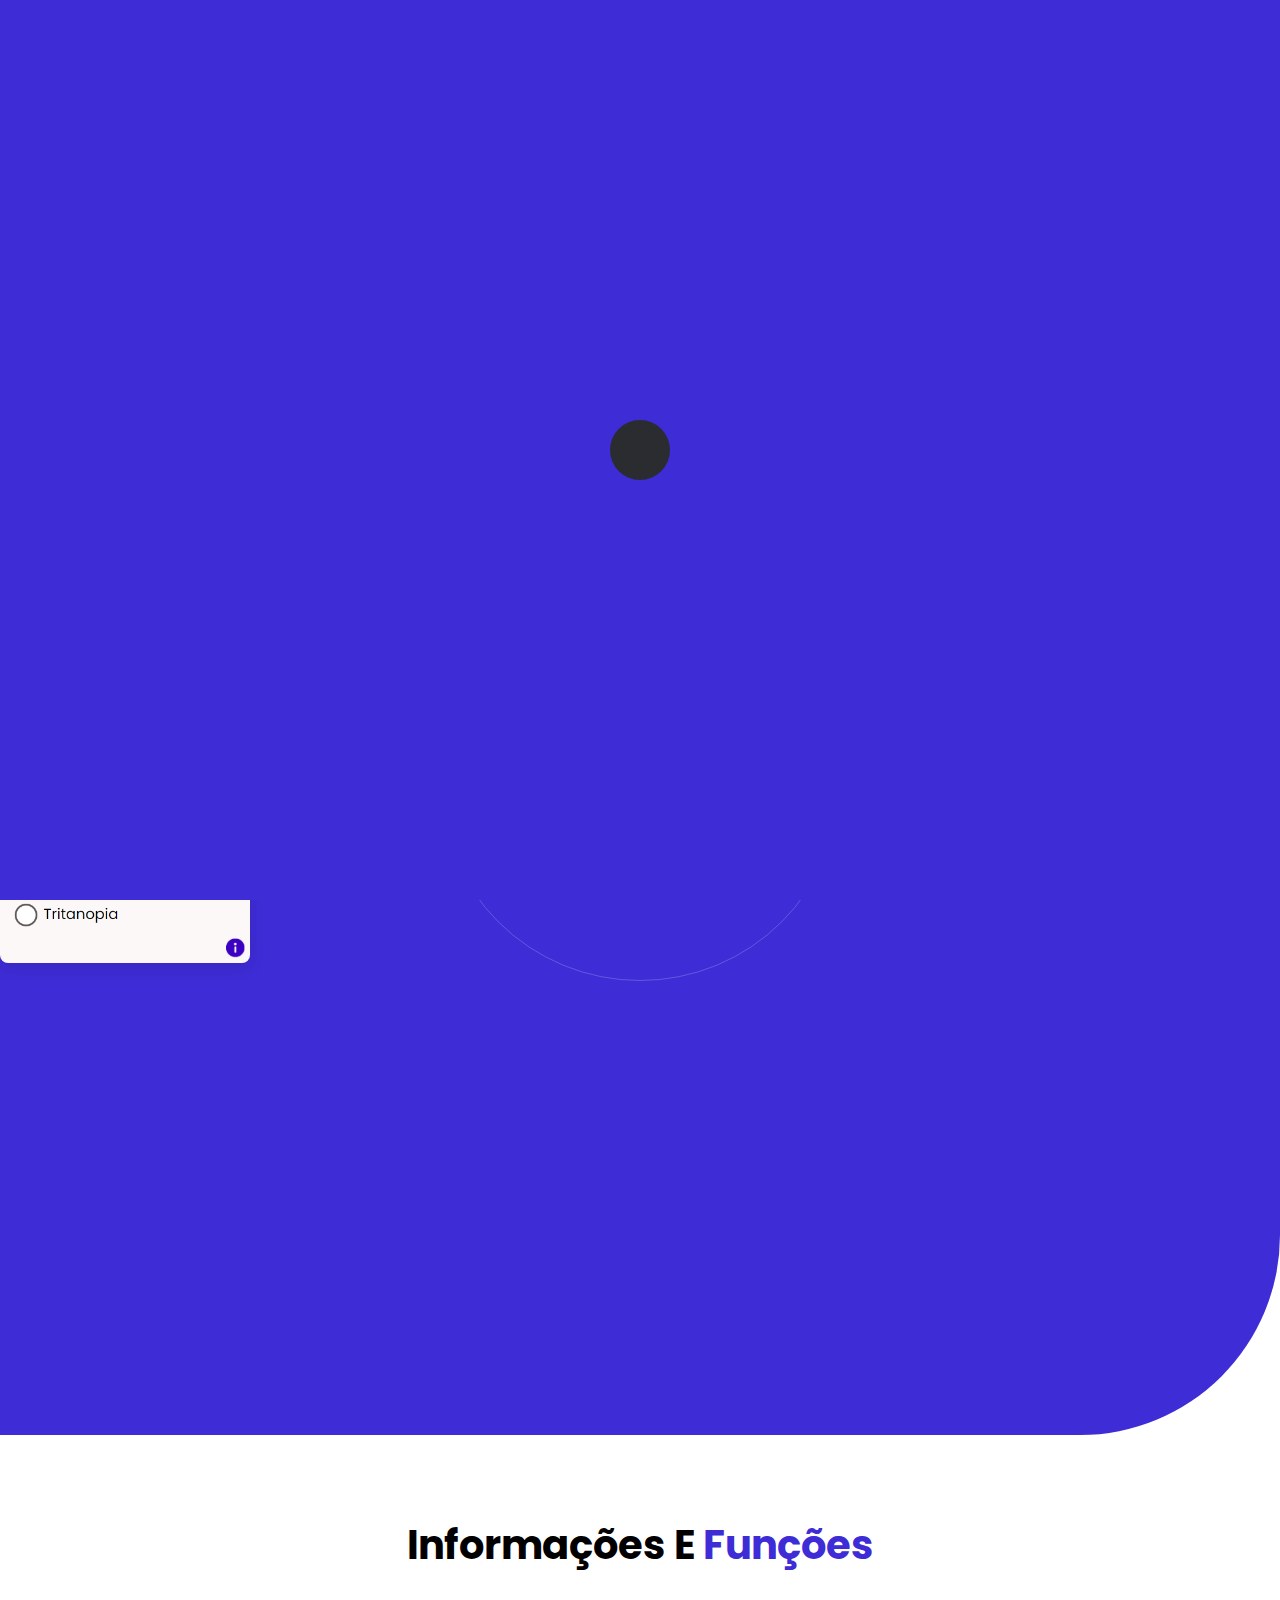
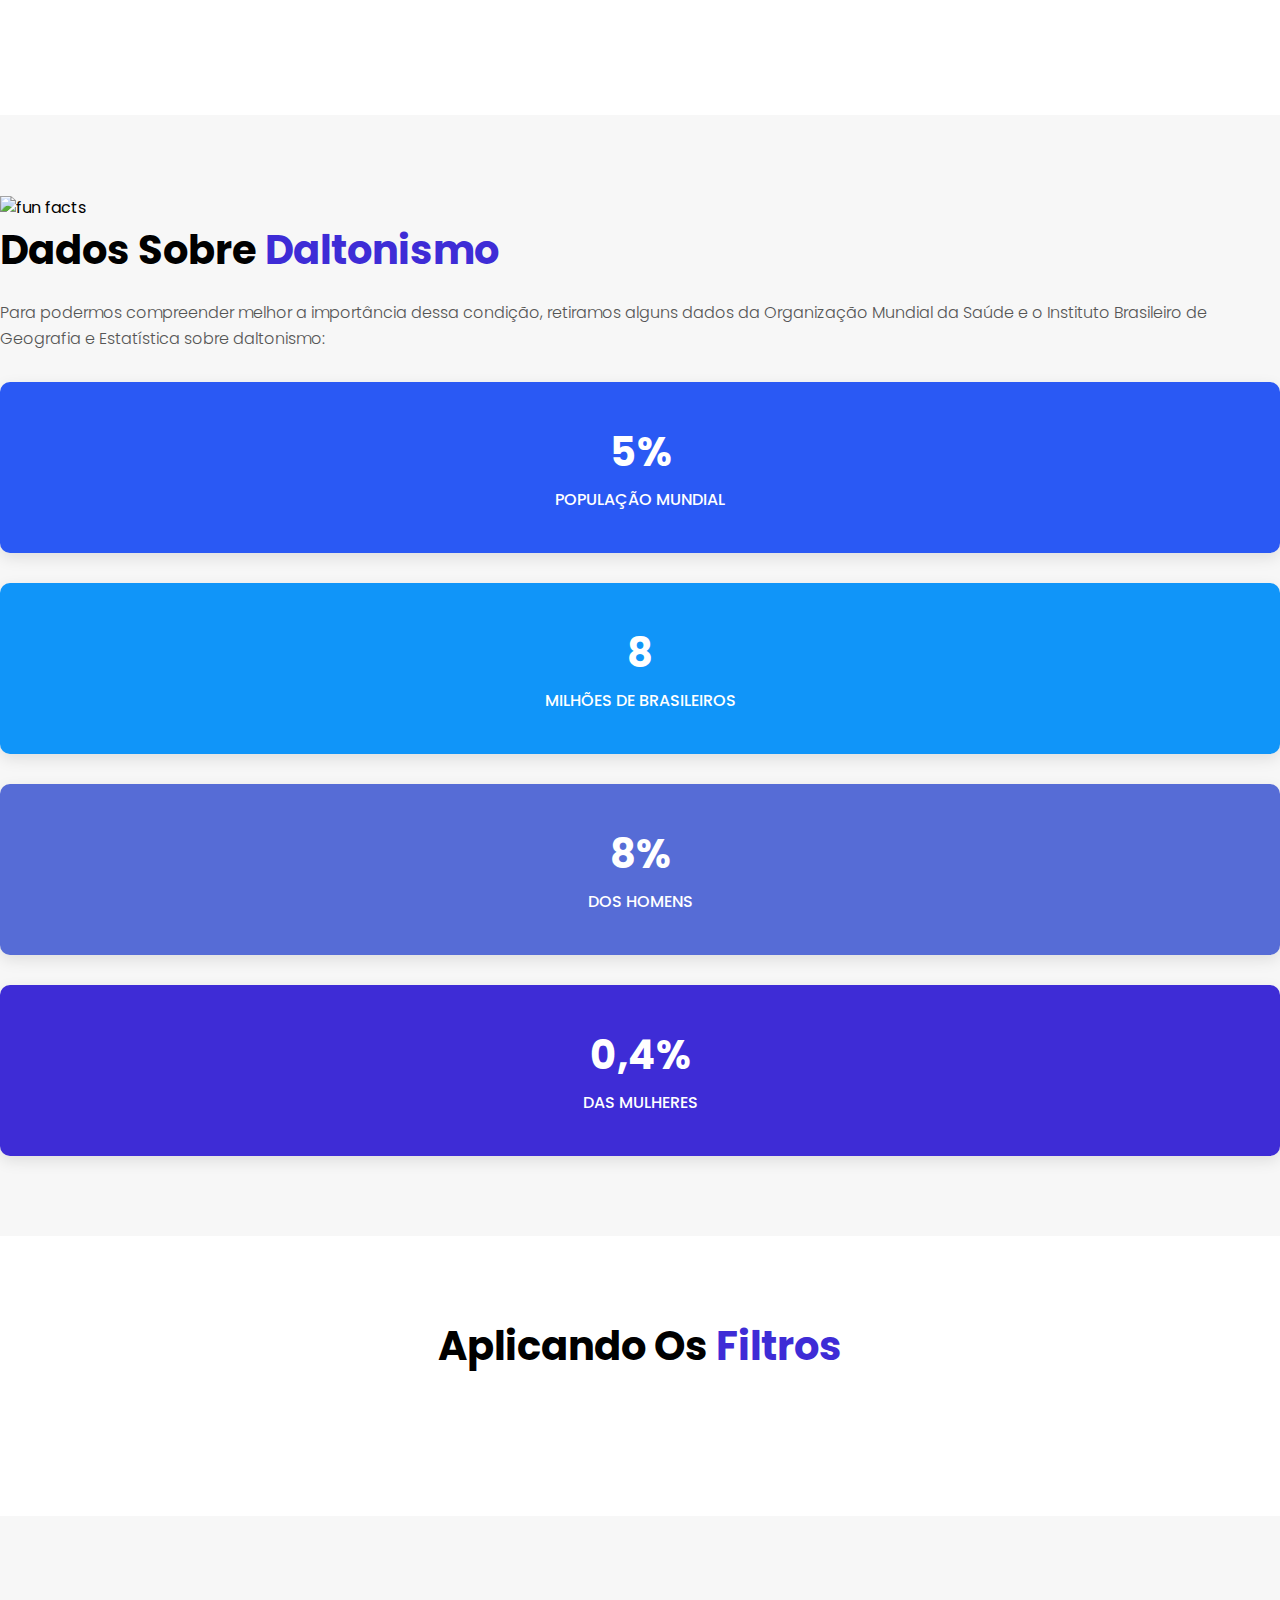
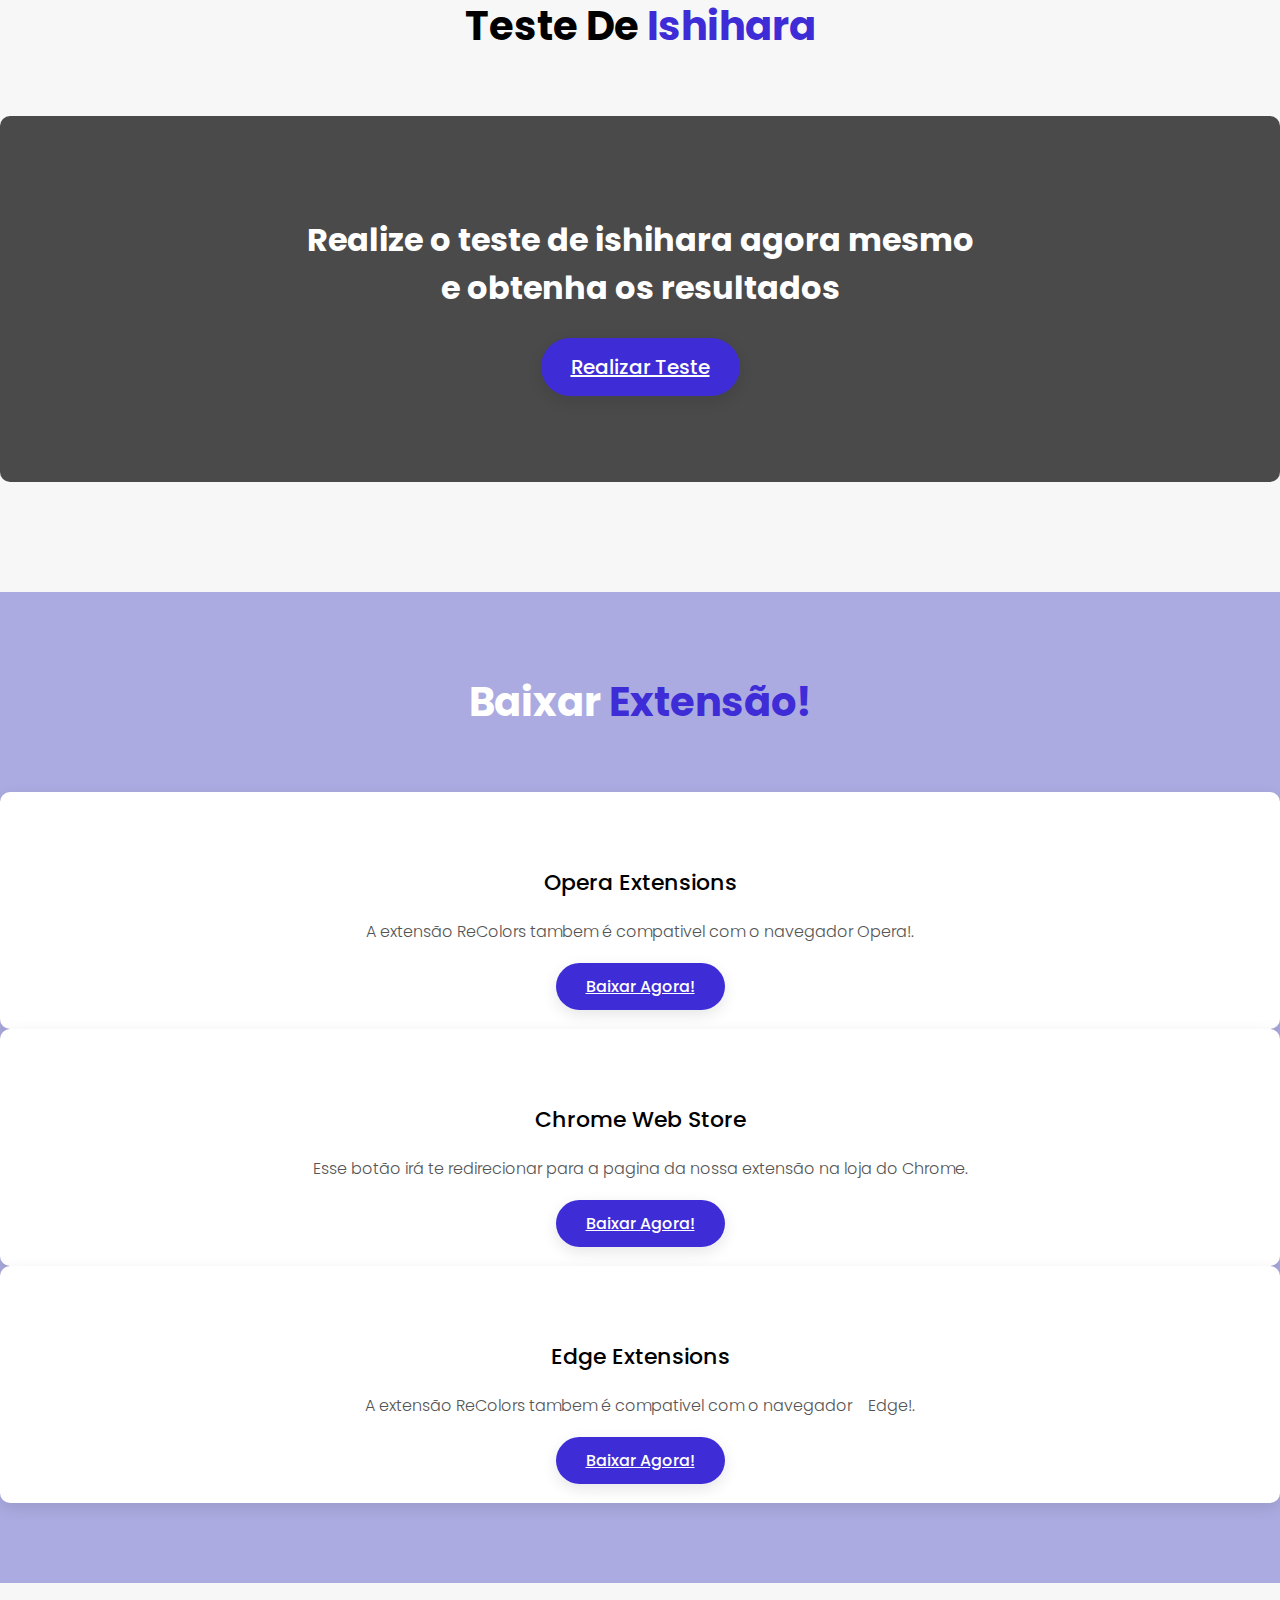
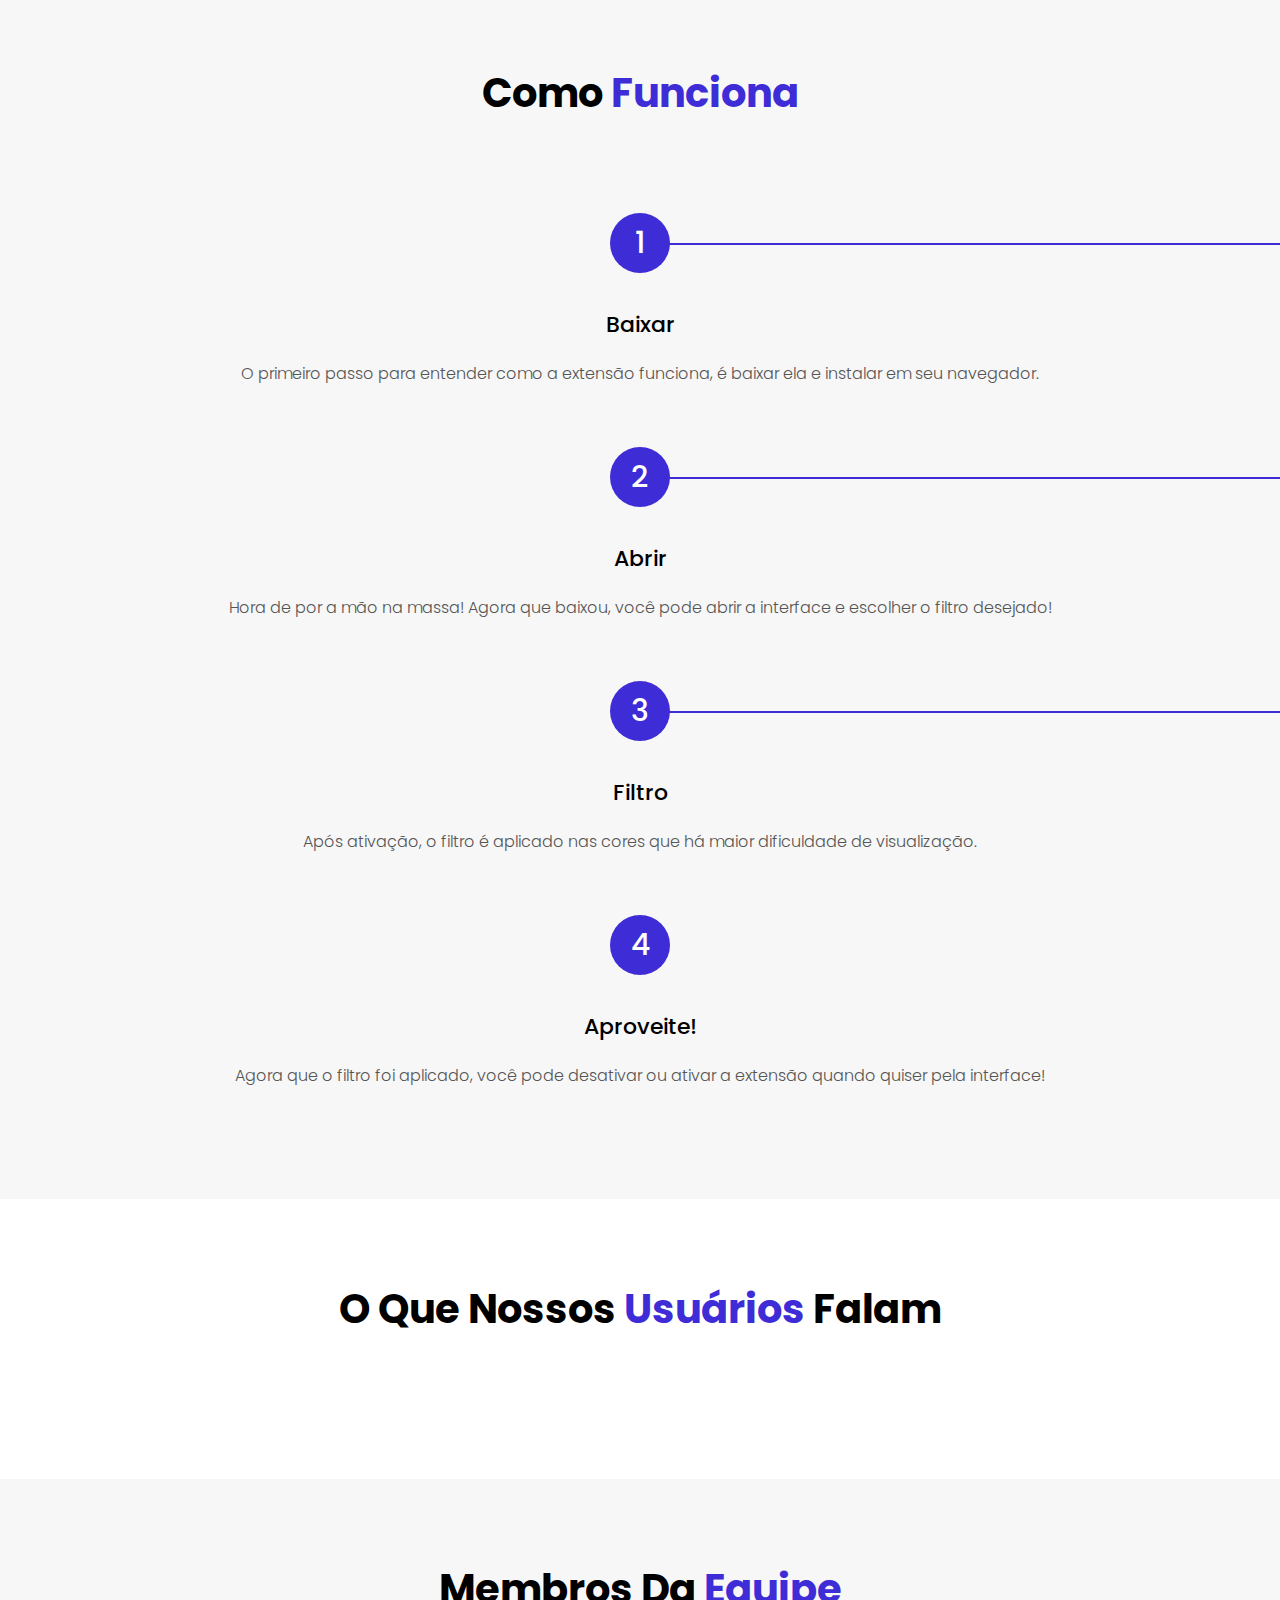
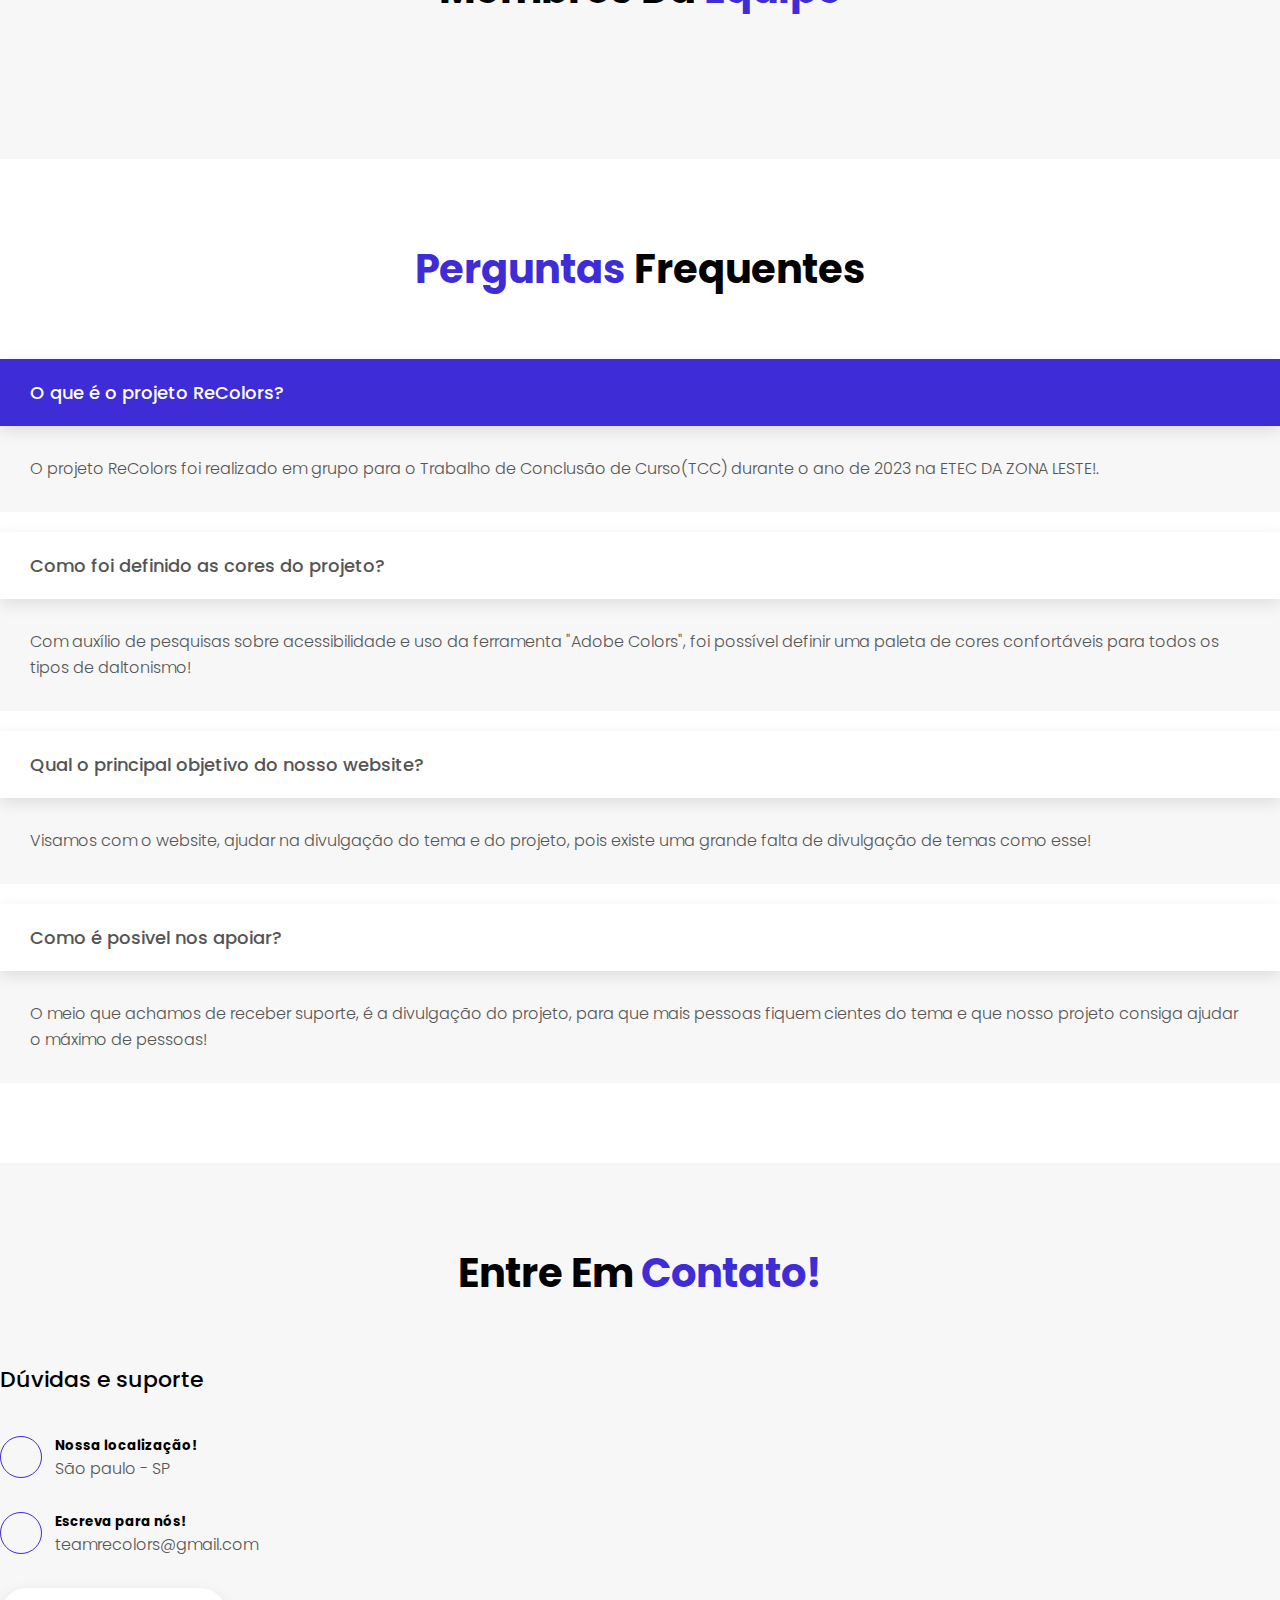
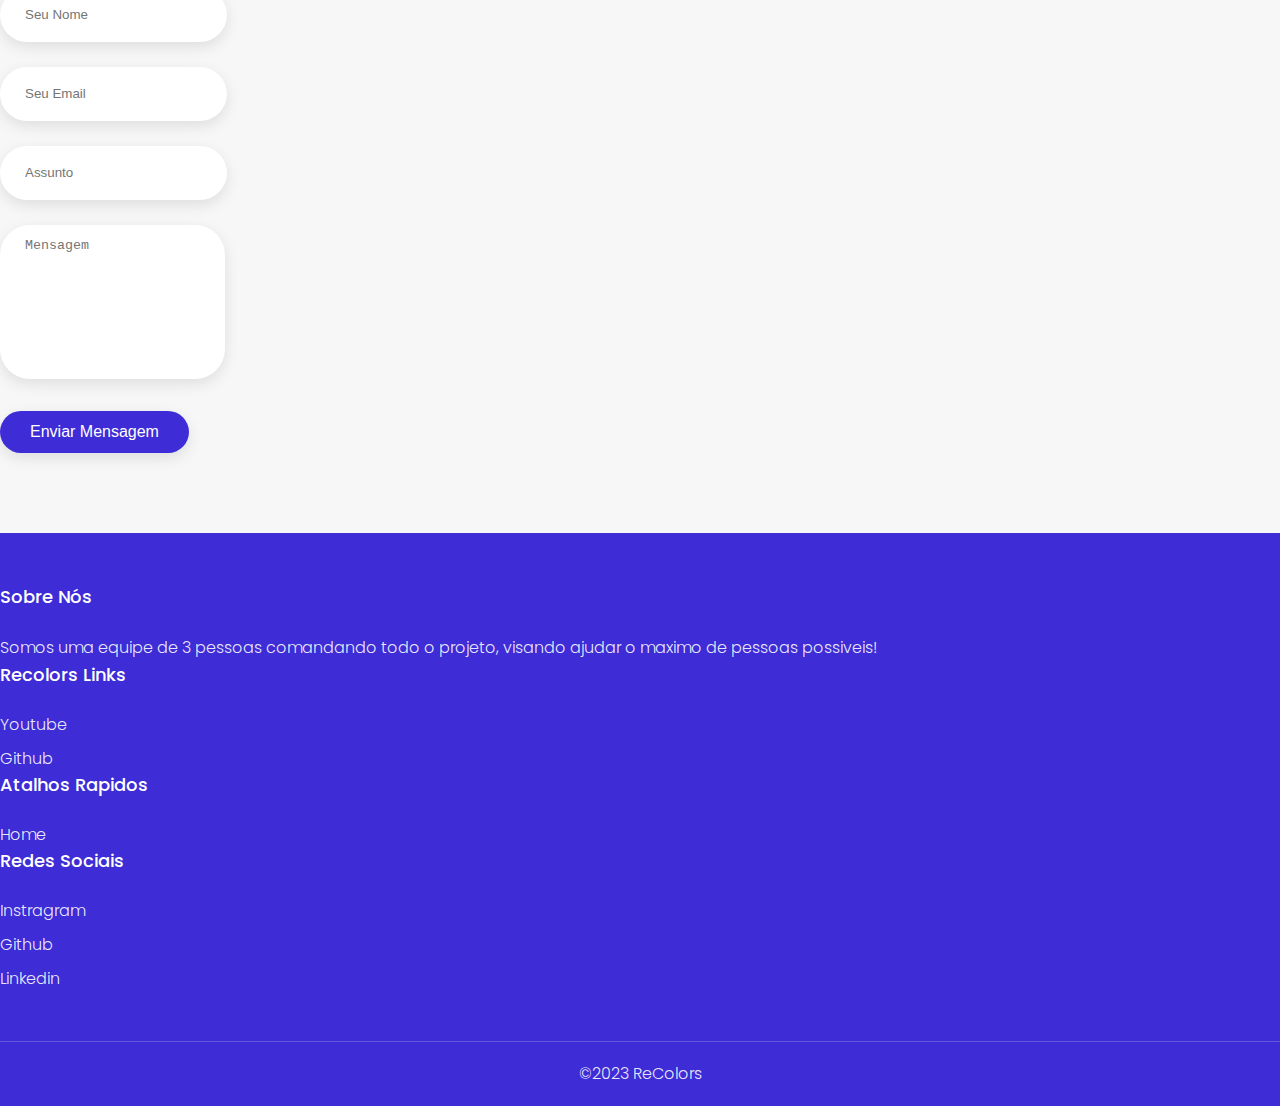
==== commit 706a04ca: "Update index.html" ====
--- a/index.html
+++ b/index.html
@@ -4,21 +4,19 @@
     <meta charset="UTF-8">
     <link rel="shortcut icon" type="x-icon" href="img/icon.png">
     <meta name="viewport" content="width=device-width, initial-scale=1.0">
-    <title>ReColors - Extensão para Daltonismo</title>
+    <title>ReColors - Extensão para daltonismo</title>
     <!-- owl carousel css -->
     <link rel="stylesheet" href="css/owl.carousel.min.css">
     <link rel="stylesheet" href="https://cdnjs.cloudflare.com/ajax/libs/OwlCarousel2/2.3.4/assets/owl.carousel.min.css" integrity="sha512-tS3S5qG0BlhnQROyJXvNjeEM4UpMXHrQfTGmbQ1gKmelCxlSEBUaxhRBj/EFTzpbP4RVSrpEikbmdJobCvhE3g==" crossorigin="anonymous" referrerpolicy="no-referrer" />
     <link rel="stylesheet" href="https://cdnjs.cloudflare.com/ajax/libs/OwlCarousel2/2.3.4/assets/owl.theme.default.min.css" integrity="sha512-sMXtMNL1zRzolHYKEujM2AqCLUR9F2C4/05cdbxjjLSRvMQIciEPCQZo++nk7go3BtSuK9kfa/s+a4f4i5pLkw==" crossorigin="anonymous" referrerpolicy="no-referrer" />
-    <!-- bootstrap css -->
+    <!-- awsome font css -->
     <link rel="stylesheet" href="css/font-awesome.css">
     <!-- bootstrap css -->
     <link rel="stylesheet" href="css/bootstrap.min.css">
     <!-- css -->
     <link rel="stylesheet" href="css/style.css">
-    <meta name="google-site-verification" content="XhL-QAWS6RkEhredFopyGMFFUdEi4HAXMe2kNTsxbYQ" />
 </head>
 <body>
-
 
 <!-- tela de carregamento -->
 
@@ -30,46 +28,47 @@
 
 
 <!-- tela de carregamento fim -->
-    
+
+
 
 <!-- navbar Começo-->
 
-    <nav class="navbar navbar-expand-lg fixed-top"> 
-        <div class="container">
-            <!-- Marca/logo-->
-            <a class="navbar-brand" href="index.html">
-                <img class="logo" src="img/logo.png" alt="Logotipo da ReColors">
-              </a>
-  
-            <!-- botão -->
-                <button class="navbar-toggler" type="button" data-toggle="collapse" data-target="#collapsibleNavbar">
-                    <i class="fa-solid fa-bars"></i>
-                </button>
-  
-            <!-- Navbar links -->
-        <div class="collapse navbar-collapse" id="collapsibleNavbar">
-            <ul class="navbar-nav ml-auto">
-                <li class="nav-item">
-                    <a class="nav-link active" data-scroll-nav="0" href="#">Home</a>
-                </li>
-                <li class="nav-item">
-                    <a class="nav-link" data-scroll-nav="1" href="#">Informações</a>
-                </li>
-                <li class="nav-item">
-                    <a class="nav-link" data-scroll-nav="2" href="#">Exemplos</a>
-                </li>
-                <li class="nav-item">
-                    <a class="nav-link" data-scroll-nav="3" href="#">Teste de Ishihara</a>
-                </li>
-                <li class="nav-item">
-                    <a class="nav-link" data-scroll-nav="4" href="#">Equipe</a>
-                </li>
-                <li class="nav-item">
-                    <a class="nav-link" data-scroll-nav="5" href="#">Contato</a>
-                </li>
-            </ul>
-        </div>
-    </nav>
+<nav class="navbar navbar-expand-lg fixed-top"> 
+    <div class="container">
+        <!-- Marca/logo-->
+        <a class="navbar-brand" href="index.html">
+            <img class="logo" src="img/logo.png" alt="Logotipo da ReColors">
+          </a>
+
+        <!-- botão -->
+            <button class="navbar-toggler" type="button" data-toggle="collapse" data-target="#collapsibleNavbar">
+                <i class="fa-solid fa-bars"></i>
+            </button>
+
+        <!-- Navbar links -->
+    <div class="collapse navbar-collapse" id="collapsibleNavbar">
+        <ul class="navbar-nav ml-auto">
+            <li class="nav-item">
+                <a class="nav-link active" data-scroll-nav="0" href="#"><Strong>Home</Strong></a>
+            </li>
+            <li class="nav-item">
+                <a class="nav-link" data-scroll-nav="1" href="#"><strong>Informações</Strong></a>
+            </li>
+            <li class="nav-item">
+                <a class="nav-link" data-scroll-nav="2" href="#"><strong>Exemplos</Strong></a>
+            </li>
+            <li class="nav-item">
+                <a class="nav-link" data-scroll-nav="3" href="#"><strong>Teste de Ishihara</Strong></a>
+            </li>
+            <li class="nav-item">
+                <a class="nav-link" data-scroll-nav="4" href="#"><strong>Equipe</Strong></a>
+            </li>
+            <li class="nav-item">
+                <a class="nav-link" data-scroll-nav="5" href="#"><strong>Contato</Strong></a>
+            </li>
+        </ul>
+    </div>
+</nav>
 <!-- navbar Fim -->
 
 <!-- HOME COMEÇO -->
@@ -83,10 +82,10 @@
         <div class="row align-items-center">
             <div class="col-md-7">
                 <div class="home-text">
-                    <h1>Extensão para auxílio a daltônicos!</h1>
-                    <p>Disponível gratuitamente, pronto para te auxiliar durante sua navegação web.</p>
+                    <h1>Extensão para auxílio de daltonicos!</h1>
+                    <p>Disponivel de graça, pronto para te auxiliar durante sua navegação Web!</p>
                     <div class="home-btn">
-                        <a target="_blank" href="https://chrome.google.com/webstore/detail/recolors/ahmpcelmfapdfdgkgngddedcdaoebjlm?hl=pt-br" class="btn btn-1">Baixar extensão</a>
+                        <a target="_blank" href="https://chromewebstore.google.com/detail/recolors/ahmpcelmfapdfdgkgngddedcdaoebjlm?hl=pt-br" class="btn btn-1">Baixar extensão</a>
                         <button type="button"  class="btn btn-1 video-play-btn">
                             <i class="fas fa-play"></i>
                         </button>
@@ -121,35 +120,35 @@
             <div class="owl-carousel features-carousel">
                 <div class=" feature-item">
                     <div class="icon"><i class="fa-solid fa-display"></i></div>
-                    <h3>Auxiliar na Web</h3>
-                    <p>Ajuda o usuário durante a navegação na internet, dando suporte às possíveis dificuldades enfrentadas 
-                        pelos portadores de daltonismo diariamente.
+                    <h3>Auxíliar na web</h3>
+                    <p>Ajuda o usuário durante a navegação na internet, cobrindo as possiveis lacunas
+                        e dificuldades enfrentadas pelos deficientes visuais diariamente.
                     </p>
                 </div>
                 <div class=" feature-item">
                     <div class="icon"><i class="fa-solid fa-eye"></i></div>
                     <h3>Customizar Cores</h3>
-                    <p>Você poderá contar com a extensão para alterar todo o esquema de cores nos websites 
-                        visitados, de acordo com o seu tipo de daltonismo.
+                    <p>Você poderá contar com a extensão para alterar todas as cores nos websites 
+                        visitados de acordo com a necessidade do usuário deficiente visual! 
                     </p>
                 </div>
                 <div class=" feature-item">
                     <div class="icon"><i class="fa-solid fa-window-maximize"></i></div>
-                    <h3>Exibir Informações</h3>
-                    <p>Com a extensão, é possível visualizar todas as informações da tela, como gráficos e textos que podem
-                        ser ilegíveis por conta da escolha de cores utilizadas nas páginas web.
+                    <h3>Exibir informações</h3>
+                    <p>Exibe todas as informações e imagens da tela, como graficos e textos que podem
+                        ser ilegiveis por conta das cores padrões utilizadas nos websites.
                     </p>
                 </div>
                 <div class=" feature-item">
                     <div class="icon"><i class="fa-solid fa-list"></i></div>
-                    <h3>8 Tipos Predefinidos</h3>
-                    <p>A extensão conta com os 8 principais tipos de daltonismo
-                         definidos para proporcionar uma experiência inclusiva a todos os usuários.
+                    <h3>5 Tipos Pré definidos</h3>
+                    <p>A extensão conta com os 5 tipos principais de daltonismo
+                         já definidos para proporcionar uma experiência inclusiva a todos os usuários
                     </p>
                 </div>
                 <div class=" feature-item">
                     <div class="icon"><i class="fa-solid fa-magnifying-glass"></i></div>
-                    <h3>Informações dos Tipos</h3>
+                    <h3>Informações dos tipos</h3>
                     <p>Durante o uso, após definir o tipo desejado, é exibido informações sobre
                         o mesmo, explicando tambem as cores que são e serão afetadas!.
                     </p>
@@ -309,7 +308,7 @@
                     <h3>Opera Extensions</h3>
                     <p>A extensão ReColors tambem é compativel com o navegador Opera!.
                     </p>
-                    <a href="#" class="btn btn-2">Baixar agora!</a>
+                    <a target="_blank" href="https://chromewebstore.google.com/detail/recolors/ahmpcelmfapdfdgkgngddedcdaoebjlm?hl=pt-br" class="btn btn-2">Baixar agora!</a>
                 </div>
             </div>
             <div class="col-lg-4 col-md-6">
@@ -319,7 +318,7 @@
                     <p>Esse botão irá te redirecionar para a pagina da nossa extensão
                         na loja do Chrome.
                     </p>
-                    <a href="#" class="btn btn-2">Baixar agora!</a>
+                    <a target="_blank" href="https://chromewebstore.google.com/detail/recolors/ahmpcelmfapdfdgkgngddedcdaoebjlm?hl=pt-br" class="btn btn-2">Baixar agora!</a>
                 </div>
             </div>
             <div class="col-lg-4 col-md-6">
@@ -328,7 +327,7 @@
                     <h3>Edge Extensions</h3>
                     <p>A extensão ReColors tambem é compativel com o navegador ⠀Edge!.
                     </p>
-                    <a href="#" class="btn btn-2">Baixar agora!</a>
+                    <a target="_blank" href="https://chromewebstore.google.com/detail/recolors/ahmpcelmfapdfdgkgngddedcdaoebjlm?hl=pt-br" class="btn btn-2">Baixar agora!</a>
                 </div>
             </div>
         </div>
@@ -392,6 +391,104 @@
 
 <!-- como funcionamos fim -->
 
+
+
+
+<!-- testemunhas começo  -->
+
+<section class="testimonials section-padding">
+    <div class="container">
+        <div class="row justify-content-center">
+            <div class="col-lg-8">
+                <div class="section-title">
+                    <h2>O que Nossos <span>Usuários</span> Falam</h2>
+                </div>
+            </div>
+        </div>
+        <div class="row">
+            <div class="owl-carousel testimonials-carousel">
+                <div class="testimonials-item">
+                    <div class="img-box">
+                        <img src="img/depoimentos/1.png" alt="depoimentos">
+                        <i class="fas fa-quote-right"></i>
+                    </div>
+                    <p>Muito obrigado, gostei muito, deu vida coloriu minha navegação.</p>
+                    <h3>Paulo Fernando</h3>
+                    <div class="rating">
+                        <i class="fas fa-star"></i>
+                        <i class="fas fa-star"></i>
+                        <i class="fas fa-star"></i>
+                        <i class="fas fa-star"></i>
+                        <i class="fas fa-star"></i>
+                    </div>
+                </div>
+                <div class="testimonials-item">
+                    <div class="img-box">
+                        <img src="img/depoimentos/2.png" alt="depoimentos">
+                        <i class="fas fa-quote-right"></i>
+                    </div>
+                    <p>A maioria das coisas que usam as cores que eu não consigo ver, eu consigo ver com o filtro.</p>
+                    <h3>Alex</h3>
+                    <div class="rating">
+                        <i class="fas fa-star"></i>
+                        <i class="fas fa-star"></i>
+                        <i class="fas fa-star"></i>
+                        <i class="fas fa-star"></i>
+                        <i class="fas fa-star"></i>
+                    </div>
+                </div>
+                <div class="testimonials-item">
+                    <div class="img-box">
+                        <img src="img/depoimentos/3.png" alt="depoimentos">
+                        <i class="fas fa-quote-right"></i>
+                    </div>
+                    <p>Um projeto de extrema importância, para pessoas que possuem daltonismo</p>
+                    <h3>Giovanna</h3>
+                    <div class="rating">
+                        <i class="fas fa-star"></i>
+                        <i class="fas fa-star"></i>
+                        <i class="fas fa-star"></i>
+                        <i class="fas fa-star"></i>
+                        <i class="fas fa-star"></i>
+                    </div>
+                </div>
+                <div class="testimonials-item">
+                    <div class="img-box">
+                        <img src="img/depoimentos/4.png" alt="depoimentos">
+                        <i class="fas fa-quote-right"></i>
+                    </div>
+                    <p>Este projeto é muito útil e versátil em seus usos, fácil e conveniente estou muito feliz que isso esteja disponível agora.</p>
+                    <h3>Nimue</h3>
+                    <div class="rating">
+                        <i class="fas fa-star"></i>
+                        <i class="fas fa-star"></i>
+                        <i class="fas fa-star"></i>
+                        <i class="fas fa-star"></i>
+                        <i class="fas fa-star"></i>
+                    </div>
+                </div>
+            </div>
+        </div>
+    </div>
+</section>
+
+
+
+
+
+
+
+
+
+<!-- testemunhas fim -->
+
+
+
+
+
+
+
+
 <!-- equipe parte-->
 <section class="team section-padding" id="team" data-scroll-index="4">
     <div class="container">
@@ -448,8 +545,8 @@
                         <div class="collapse show" id="collapse-01" data-parent="#accordion">
                             <div class="accordion-body">
                                 <p>O projeto ReColors foi realizado em grupo para 
-                                    o Trabalho de Conclusão de Curso (TCC) de Desenvolvimento de Sistemas durante o ano de 2023,
-                                    na Etec Zona Leste.
+                                    o Trabalho de Conclusão de Curso(TCC) durante o ano de 2023
+                                    na ETEC DA ZONA LESTE!.
                                 </p>
                             </div>
                         </div>
@@ -457,13 +554,13 @@
                     <div class="accordion-item">
                         <div class="accordion-header collapsed" data-toggle="collapse" 
                         data-target="#collapse-02">
-                            <h3>Como as cores do projeto foram definidas?</h3>
+                            <h3>Como foi definido as cores do projeto?</h3>
                         </div>
                         <div class="collapse" id="collapse-02" data-parent="#accordion">
                             <div class="accordion-body">
-                                <p>Foi possível definir uma paleta de cores confortável para todos os tipos de daltonismo
-                                    com o auxílio de pesquisas sobre acessibilidade e com o uso da ferramenta
-                                    "Adobe Colors".
+                                <p>Com auxílio de pesquisas sobre acessibilidade e uso da ferramenta
+                                    "Adobe Colors", foi possível definir uma paleta de cores
+                                    confortáveis para todos os tipos de daltonismo!
                                 </p>
                             </div>
                         </div>
@@ -587,7 +684,7 @@
             <div class="col-lg-3 col-md-6">
                 <div class="footer-col">
                     <h3>Sobre nós</h3>
-                    <p>Somos uma equipe de 3 alunos comandando todo o projeto,
+                    <p>Somos uma equipe de 3 pessoas comandando todo o projeto,
                         visando ajudar o maximo de pessoas possiveis!
                     </p>
                 </div>
@@ -605,12 +702,7 @@
                 <div class="footer-col">
                     <h3>Atalhos rapidos</h3>
                     <ul>
-                        <li><a data-scroll-nav="0" href="#">Home</a></li>
-                        <li><a data-scroll-nav="1" href="#">Informações</a></li>
-                        <li><a data-scroll-nav="2" href="#">Exemplos</a></li>
-                        <li><a data-scroll-nav="3" href="#">Teste de Ishihara</a></li>
-                        <li><a data-scroll-nav="4" href="#">Equipe</a></li>
-                        <li><a data-scroll-nav="5" href="#">Contato</a></li>
+                        <li><a  href="index.html">Home</a></li>
                     </ul>
                 </div>
             </div>
@@ -633,10 +725,7 @@
     </div>
 </footer>
 
-
-
-<!-- pezinho end -->
-
+<!-- pezinho fim  -->
 
 
 
@@ -652,16 +741,21 @@
 
 
 
-    
+
+
+
+
+
+
+
+
+
 <!-- Video telinha popup -->
 <div class="video-popup">
     <div class="video-popup-inner">
         <i class="fas fa-times video-popup-close"></i>
         <div class="iframe-box">
-            <iframe id="player-1" src="https://www.youtube.com/embed/hx0ZwDeBbxM" 
-            title="YouTube video player"
-            allow="accelerometer; autoplay; clipboard-write; encrypted-media; 
-            gyroscope; picture-in-picture; web-share" allowfullscreen></iframe>
+<iframe src="https://www.youtube.com/embed/bbQQP85ieZc?si=c8oFYcpifBtsFUgM" title="YouTube video player" frameborder="0" allow="accelerometer; autoplay; clipboard-write; encrypted-media; gyroscope; picture-in-picture; web-share" allowfullscreen></iframe>
         </div>
     </div>
 </div>
@@ -691,5 +785,7 @@
 <!-- Scrollt js -->
 <script src="js/scrollIt.min.js"></script>
 
+
+
 </body>
 </html>
--- a/css/style.css
+++ b/css/style.css
@@ -65,7 +65,7 @@
     border-radius: 30px;
     color: var(--main-color);
     font-size: 16px;
-    /*text-transform: capitalize;*/
+    text-transform: capitalize;
     transition: all 0.5s ease;
     box-shadow: var(--shadow-black-300);
     font-weight: 500;
@@ -85,7 +85,7 @@
     border-radius: 30px;
     color: #ffffff;
     font-size: 16px;
-    /*text-transform: capitalize;*/
+    text-transform: capitalize;
     transition: all 0.5s ease;
     box-shadow: var(--shadow-black-100);
     font-weight: 500;
@@ -173,7 +173,7 @@
     font-size: 40px;
     color: var(--black-900 );
     font-weight: 700;
-    /*text-transform: capitalize;*/
+    text-transform: capitalize;
     text-align: center;
     margin: 0;
 } 
@@ -246,14 +246,14 @@
     font-size: 30px;
     color: #ffffff;
     font-weight: 500; 
-    /*text-transform: capitalize;*/
+    text-transform: capitalize;
 }
 .navbar .nav-item{
     margin-left: 40px;
 }
 .navbar .nav-item .nav-link{
   color:#ffffff;
-  /*text-transform: capitalize;*/
+  text-transform: capitalize;
   font-size: 16px;
   font-weight: 400;
   padding: 5px 0;
@@ -492,7 +492,7 @@
     margin: 0 0 20px;
     color: var(--black-900);
     font-weight: 500;
-    /*text-transform: capitalize;*/
+    text-transform: capitalize;
 }
 .features .feature-item p{
     font-size: 16px;
@@ -579,7 +579,7 @@
     font-size: 35px;
     color: var(--black-900);
     font-weight: 700;
-    /*text-transform: capitalize;*/
+    text-transform: capitalize;
     text-align: center;
     margin: 0;
     position: absolute;
@@ -666,7 +666,7 @@
     color: var(--black-900);
     margin: 20px 0;
     font-weight: 500;
-   /*text-transform: capitalize;*/
+    text-transform: capitalize;
 }
 .app-download-item p{
     font-size: 16px;
@@ -678,6 +678,9 @@
 /* ---------------------------------
    COMO FUNCIONA
 ----------------------------------*/
+.how-it-works{
+    background-color: var(--black-100);
+}
 .how-it-works-item{
     padding: 30px;
     text-align: center;
@@ -712,7 +715,7 @@
     font-size: 22px;
     font-weight: 500;
     color: var(--black-900);
-    /*text-transform: capitalize;*/
+    text-transform: capitalize;
 }
 .how-it-works-item p{
     font-size: 16px;
@@ -721,6 +724,67 @@
     color: var(--black-400);
     line-height: 26px;
 }
+/* ---------------------------------
+  OPNIOES, TESTEMUNHAS, FEEDBACKS
+--------------------------------*/
+.testimonials-item{
+    margin: 15px;
+    padding: 30px;
+    box-shadow: var(--shadow-black-100);
+    border-radius: 10px;
+    text-align: center;
+}
+.testimonials-item .img-box{
+    height: 100px;
+    width: 100px;
+    display: inline-block;
+    margin-bottom: 30px;
+    border: 4px solid var(--main-color);
+    border-radius: 50%;
+    position: relative;
+}
+.testimonials-item .img-box img{
+    border-radius: 50%;
+    width: 100%;
+}
+.testimonials-item .img-box i{
+    position: absolute;
+    height: 30px;
+    width: 30px;
+    background-color: var(--main-color);
+    border-radius: 50%;
+    color: #ffffff;
+    font-size: 12px;
+    line-height: 30px;
+    text-align: center;
+    left: calc(100% - 15px);
+    top: calc(50% - 15px);
+}
+.testimonials-item p{
+    font-size: 18px;
+    margin: 0 0 20px;
+    color: var(--black-400);
+    line-height: 26px;
+    font-weight: 400;
+}
+.testimonials-item h3{
+    font-size: 22px;
+    color: var(--black-900);
+    margin: 0 0 5px;
+    text-transform: capitalize;
+}
+.testimonials-item .rating{
+    margin-top: 10px;
+}
+.testimonials-item .rating i{
+    display: inline-block;
+    font-size: 16px;
+    color: var(--color-2);
+}
+
+
+
+
 /* ---------------------------------
    PARTE DOA EQUIPE
 ----------------------------------*/
@@ -738,14 +802,14 @@
     color: var(--black-900);
     font-weight: 500;
     margin: 15px 0 8px;
-    /*text-transform: capitalize;*/
+    text-transform: capitalize;
 }
 .team-item span{
     display: block;
     font-size: 16px;
     font-weight: 300;
     color: var(--black-400);
-   /*text-transform: capitalize;*/
+    text-transform: capitalize;
 }
 /* ---------------------------------
    PARTE DS PERGUNTAS FREQUENTES
@@ -884,7 +948,7 @@
     font-weight: 500;
     color: #ffffff;
     margin: 0 0 25px;
-    /*text-transform: capitalize;*/
+    text-transform: capitalize;
 }
 .footer-col p{
     font-size: 16px;
@@ -904,7 +968,7 @@
     color: rgba(255,255,255,0.9);
     font-weight: 300;
     display: block;
-   /*text-transform: capitalize;*/
+    text-transform: capitalize;
     text-decoration: none;
     transition: all 0.5s ease;
 }
@@ -942,22 +1006,22 @@
     line-height: 40px;
 }
 body.dark {
-    background-color: var(--bg-dark); /* Define o fundo escuro */
+    background-color: var(--bg-dark); 
     color: white;
 
 }
 body.dark h3 {
-    color: white; /* Define a cor do título apenas no modo escuro */
+    color: white; 
 }
 body.dark h4 {
-    color: black; /* Define a cor do título apenas no modo escuro */
+    color: black; 
 }
 body.dark .accordion-header h3 {
-    color: white; /* Define a cor do título apenas no modo escuro */
+    color: white; 
 }
 
 body.dark #diagnosis-container p{
-    color: white; /* Define a cor do texto do diagnóstico apenas no modo escuro */
+    color: white; 
 }
 
 
@@ -1083,7 +1147,7 @@
 }
 
 .test-image {
-    max-width: 400px; /* Adjust the maximum width to make the image smaller */
+    max-width: 400px; 
     margin: 20px 0;
 }
 
@@ -1097,9 +1161,9 @@
 }
 
 .custom-button {
-    width: 100%; /* Make the button full-width */
-    font-size: 35px; /* Adjust the font size as needed */
-    margin: 5px 0; /* Add margin to separate the buttons */
+    width: 100%; 
+    font-size: 35px; 
+    margin: 5px 0;
 }
 
 
@@ -1232,9 +1296,9 @@
 .diag-image {
     max-width: 450px;
     width: 100%;
-    margin: 0 auto; /* Centraliza horizontalmente a imagem */
-
-    display: block; /* Define a imagem como bloco para remover espaço extra */
+    margin: 0 auto;
+
+    display: block; 
     animation: bounceTop_01 3s ease infinite;
 }
 .diag-image img{
@@ -1272,3 +1336,4 @@
     margin-bottom: 0px;
 }
 
+
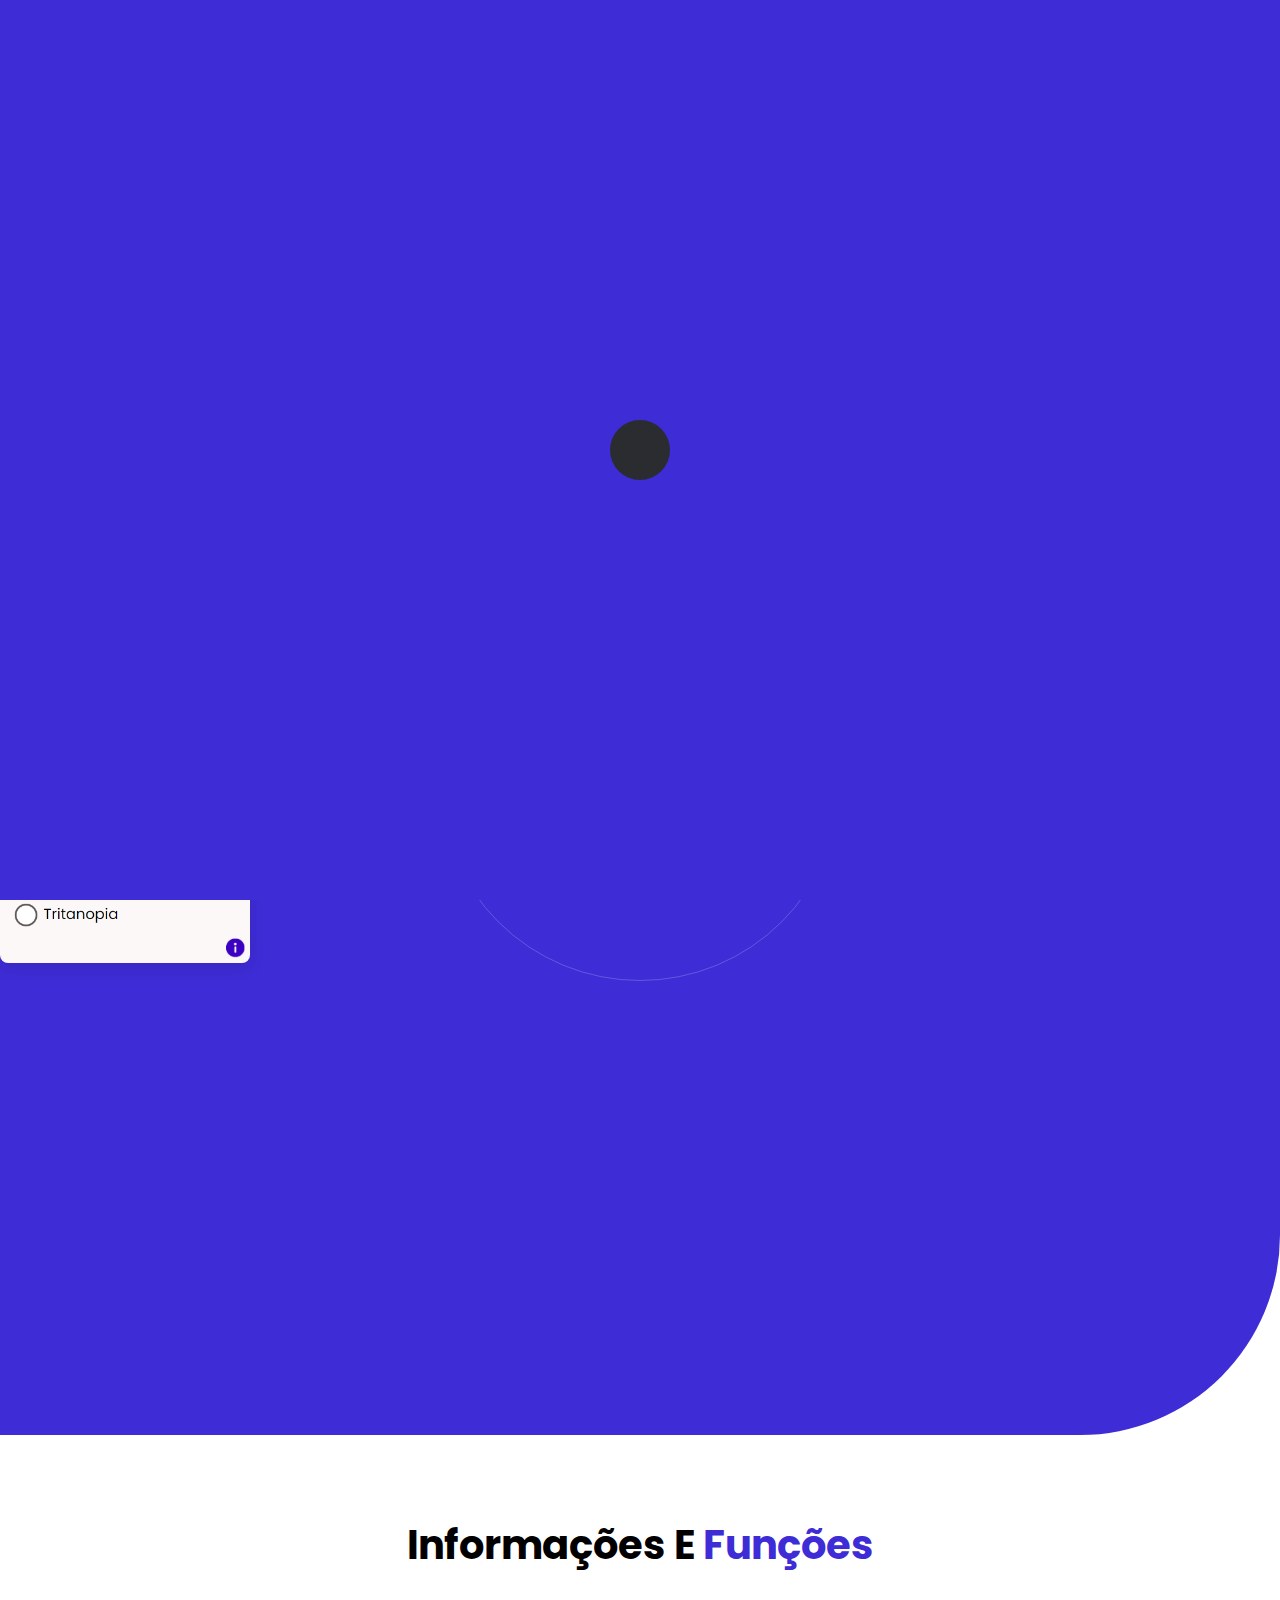
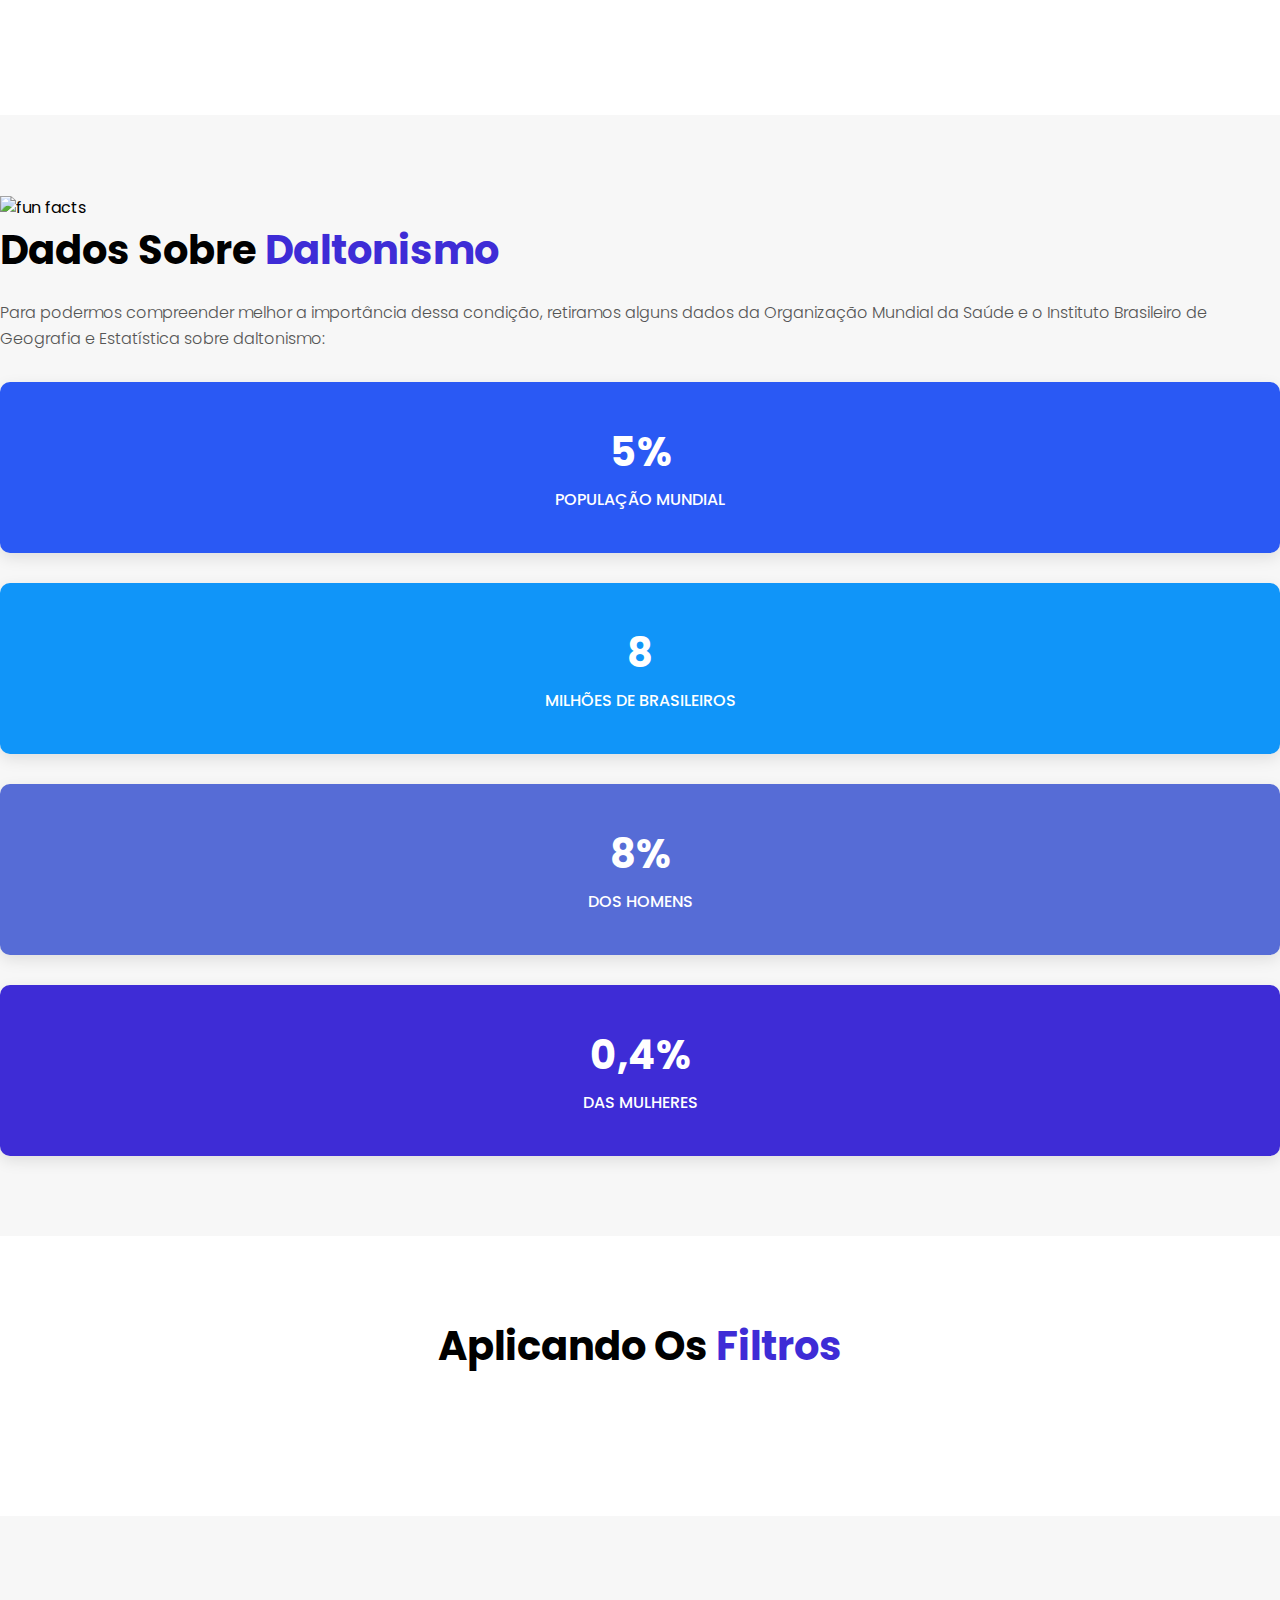
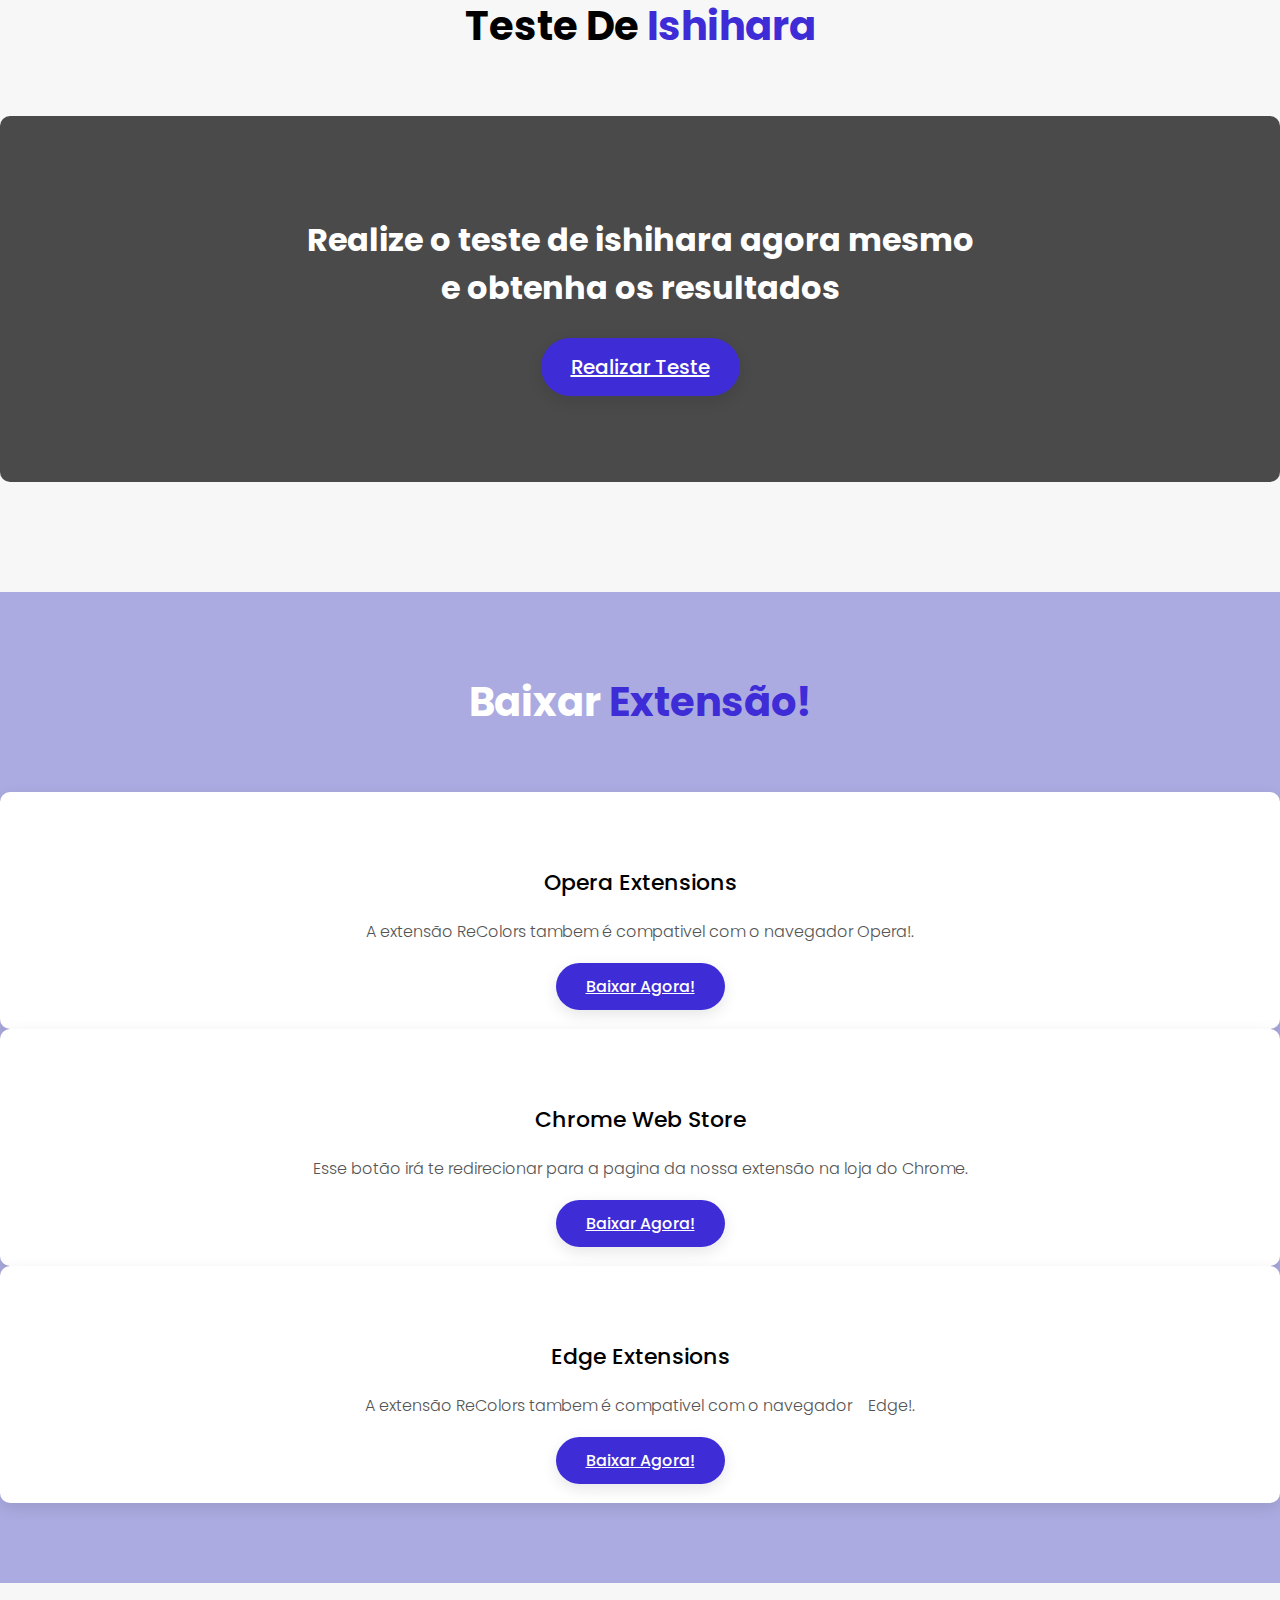
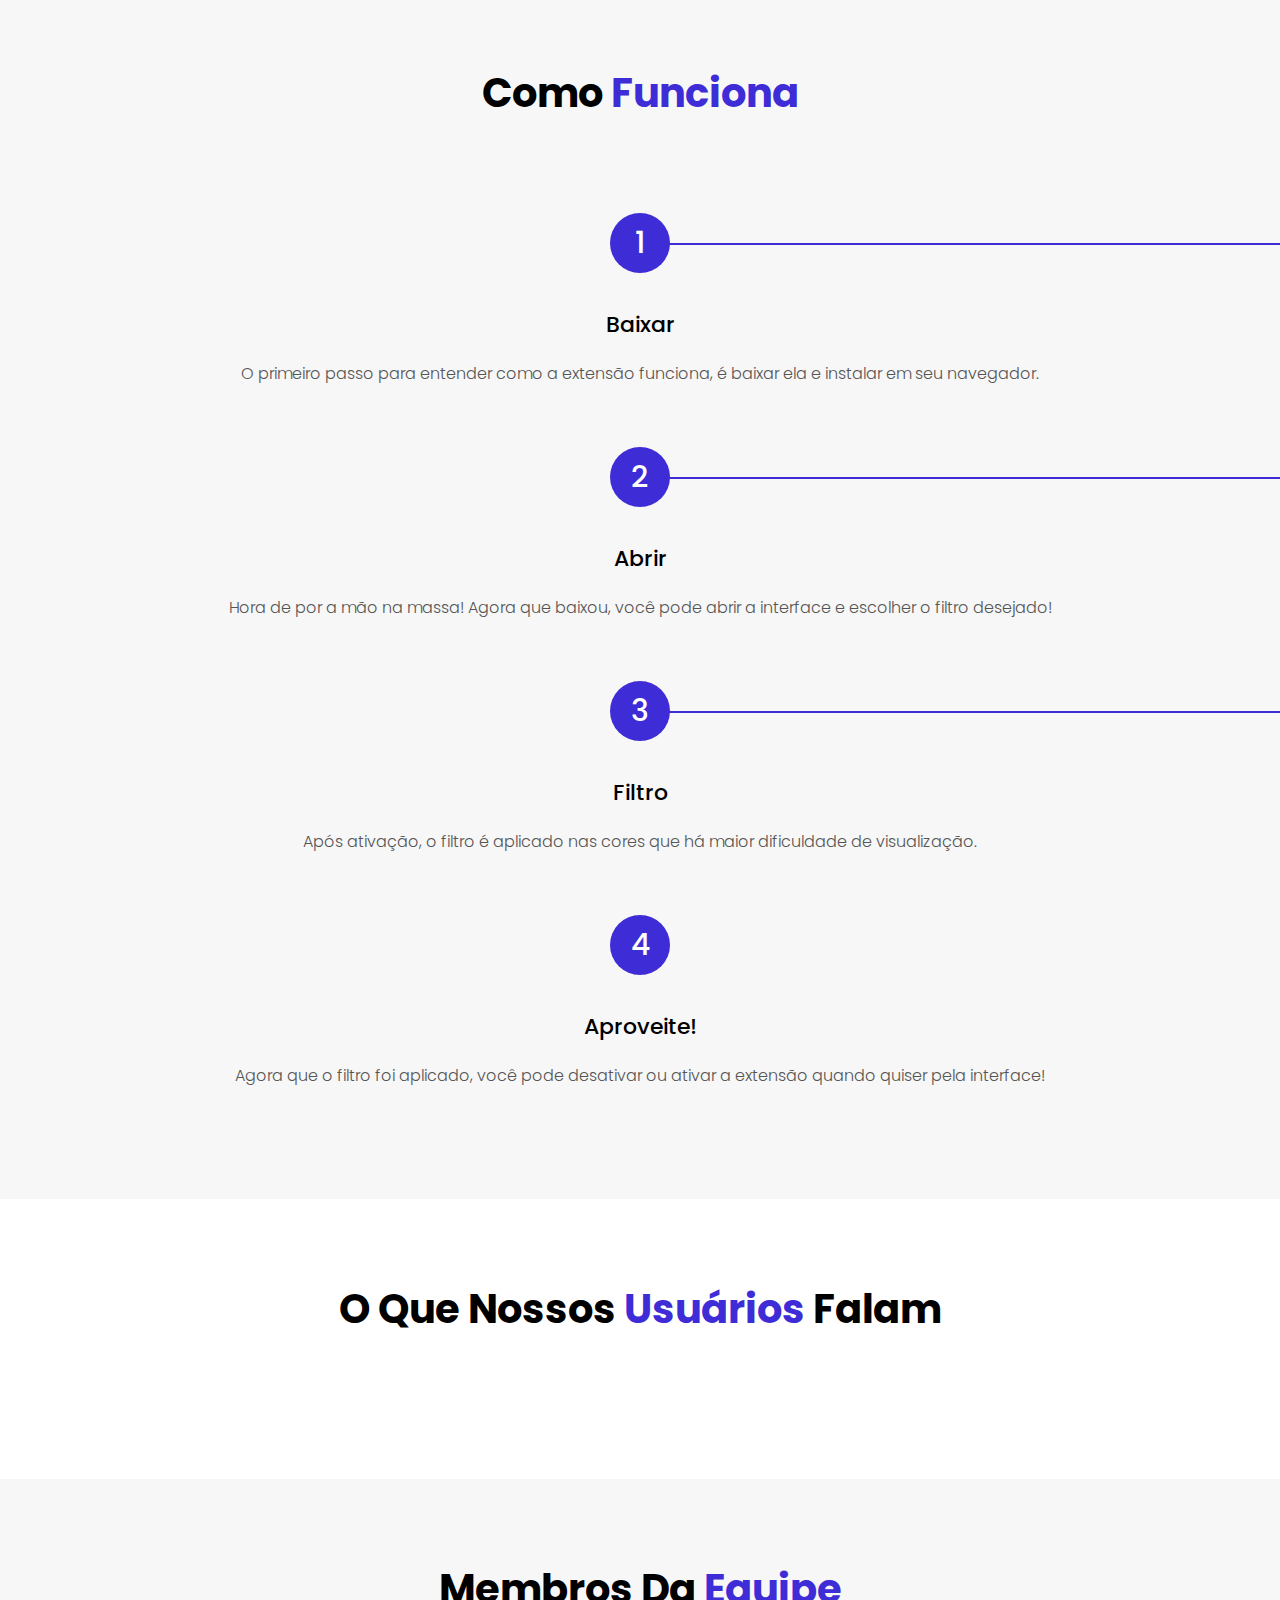
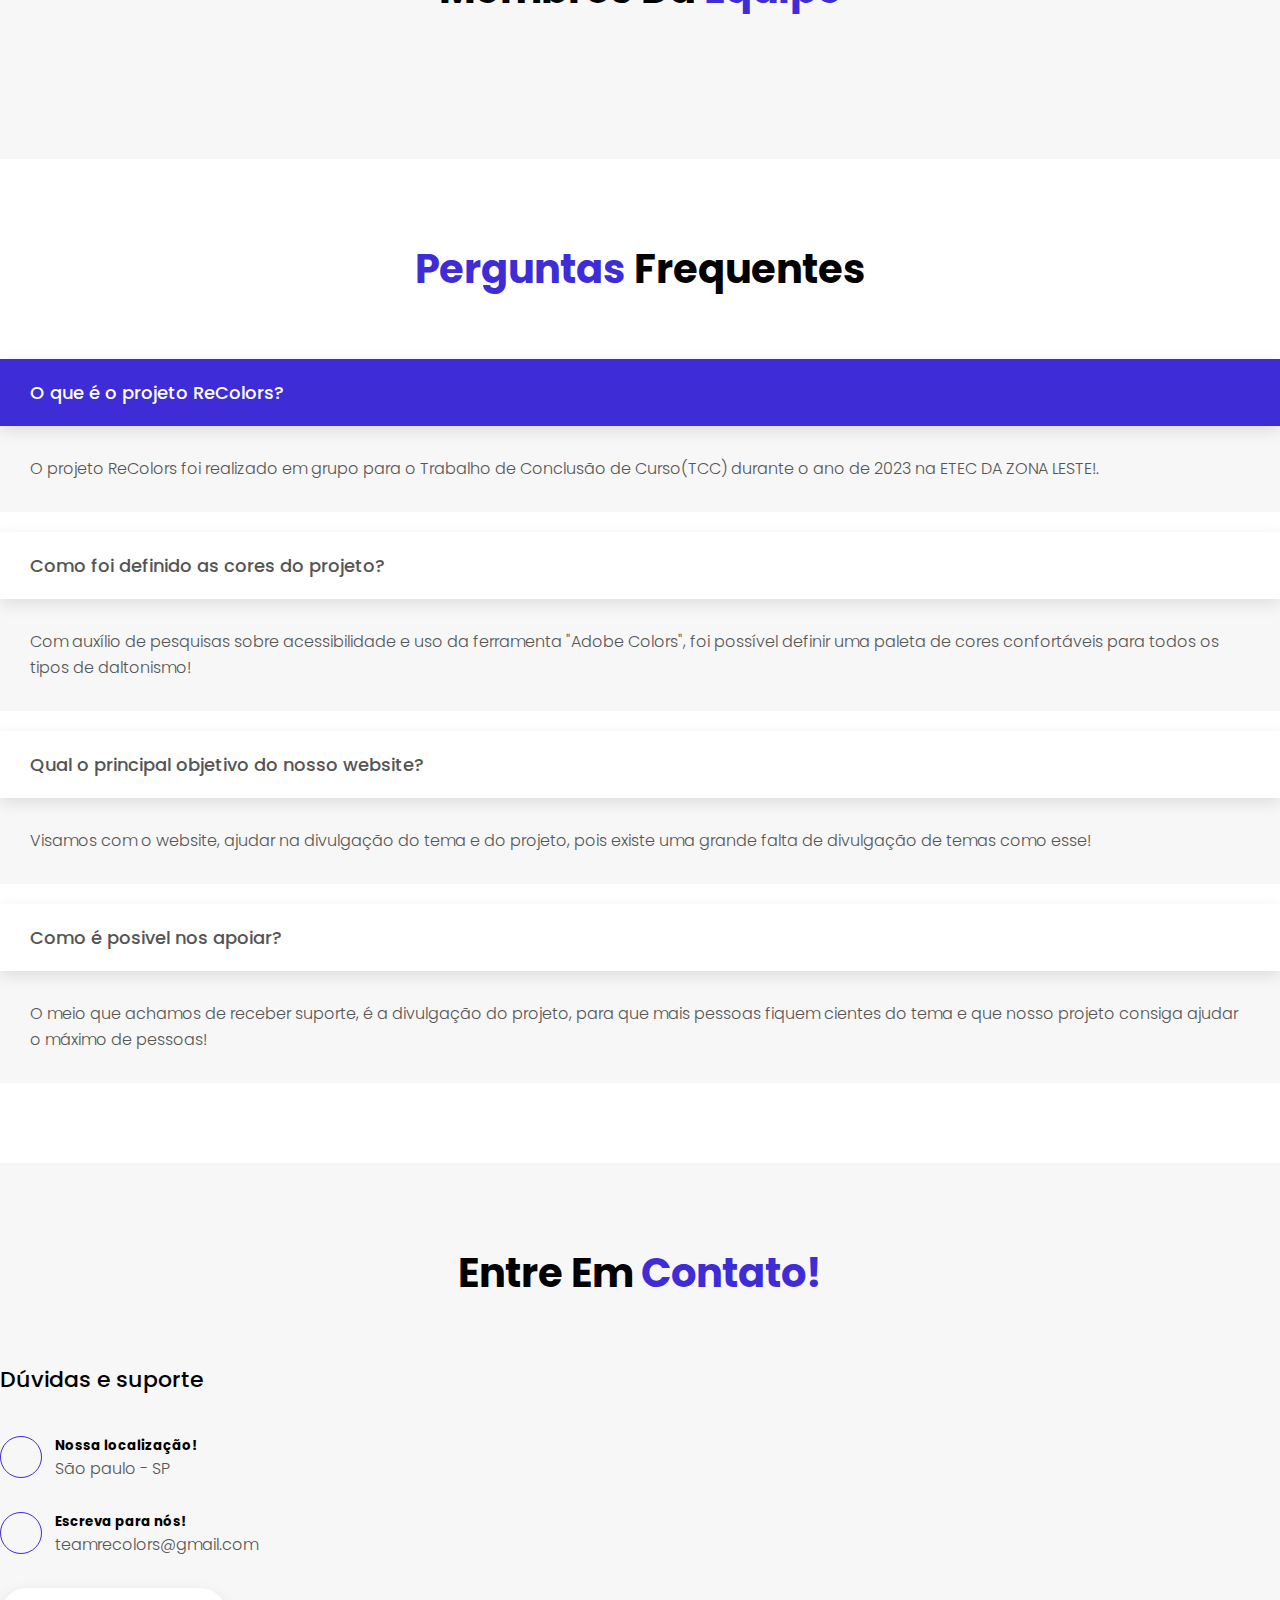
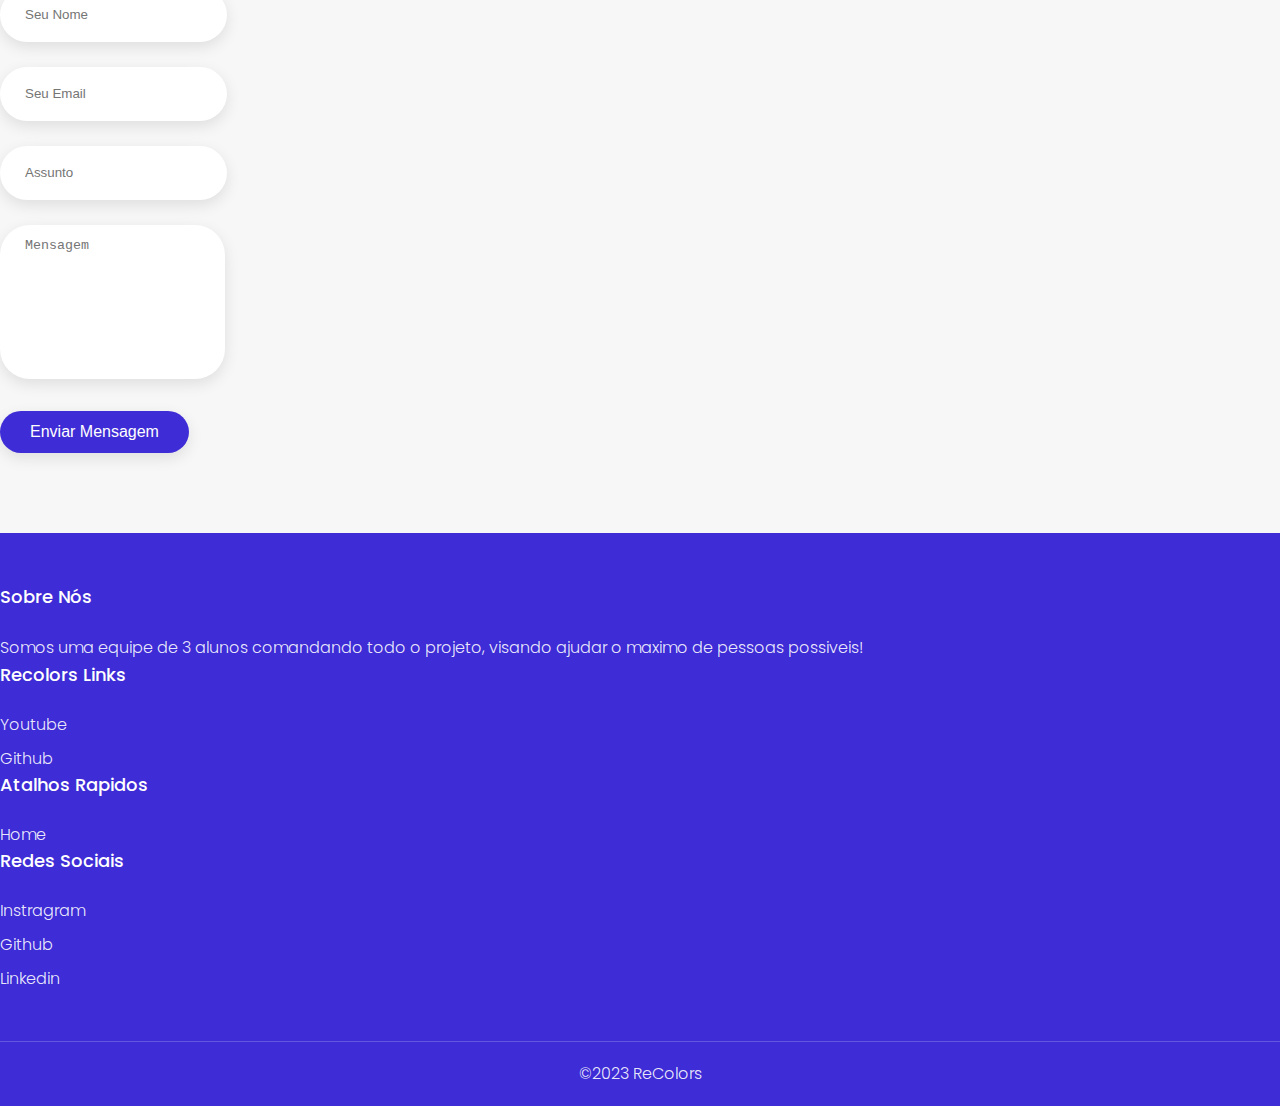
==== commit b6fbefbb: "Update index.html" ====
--- a/index.html
+++ b/index.html
@@ -457,8 +457,23 @@
                         <img src="img/depoimentos/4.png" alt="depoimentos">
                         <i class="fas fa-quote-right"></i>
                     </div>
-                    <p>Este projeto é muito útil e versátil em seus usos, fácil e conveniente estou muito feliz que isso esteja disponível agora.</p>
+                    <p>Este projeto é muito útil e versátil em seus usos, fácil e conveniente estou muito feliz que isso esteja disponível.</p>
                     <h3>Nimue</h3>
+                    <div class="rating">
+                        <i class="fas fa-star"></i>
+                        <i class="fas fa-star"></i>
+                        <i class="fas fa-star"></i>
+                        <i class="fas fa-star"></i>
+                        <i class="fas fa-star"></i>
+                    </div>
+                </div>
+                <div class="testimonials-item">
+                    <div class="img-box">
+                        <img src="img/depoimentos/5.png" alt="depoimentos">
+                        <i class="fas fa-quote-right"></i>
+                    </div>
+                    <p>O site como um todo está muito bom, bastante limpo e entrega bem a proposta! O trabalho ficou muito bom!</p>
+                    <h3>Nix Moreira</h3>
                     <div class="rating">
                         <i class="fas fa-star"></i>
                         <i class="fas fa-star"></i>
@@ -684,7 +699,7 @@
             <div class="col-lg-3 col-md-6">
                 <div class="footer-col">
                     <h3>Sobre nós</h3>
-                    <p>Somos uma equipe de 3 pessoas comandando todo o projeto,
+                    <p>Somos uma equipe de 3 alunos comandando todo o projeto,
                         visando ajudar o maximo de pessoas possiveis!
                     </p>
                 </div>
@@ -755,7 +770,9 @@
     <div class="video-popup-inner">
         <i class="fas fa-times video-popup-close"></i>
         <div class="iframe-box">
-<iframe src="https://www.youtube.com/embed/bbQQP85ieZc?si=c8oFYcpifBtsFUgM" title="YouTube video player" frameborder="0" allow="accelerometer; autoplay; clipboard-write; encrypted-media; gyroscope; picture-in-picture; web-share" allowfullscreen></iframe>
+            <iframe id="player-1" src="https://www.youtube.com/embed/bbQQP85ieZc?si=c8oFYcpifBtsFUgM" 
+            title="YouTube video player"  allow="accelerometer; autoplay; clipboard-write; encrypted-media; 
+            gyroscope; picture-in-picture; web-share" allowfullscreen></iframe>
         </div>
     </div>
 </div>
